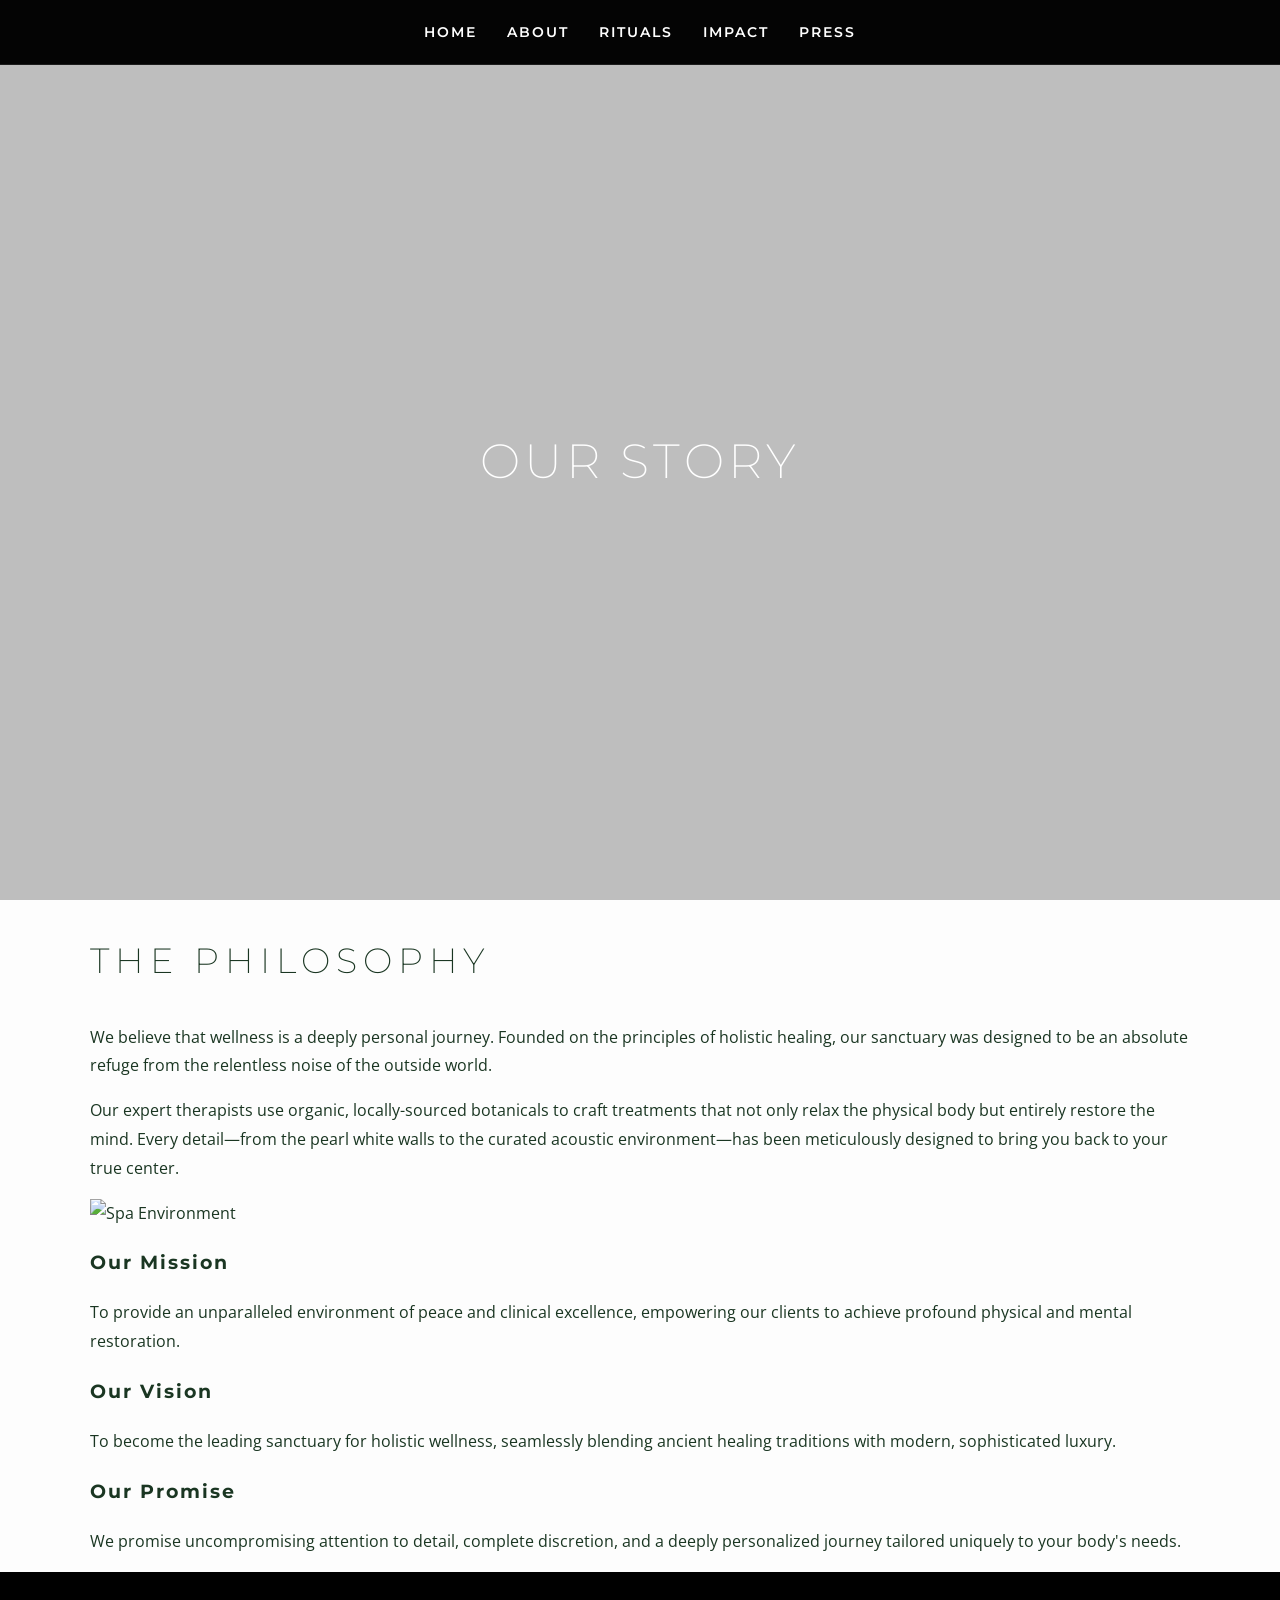
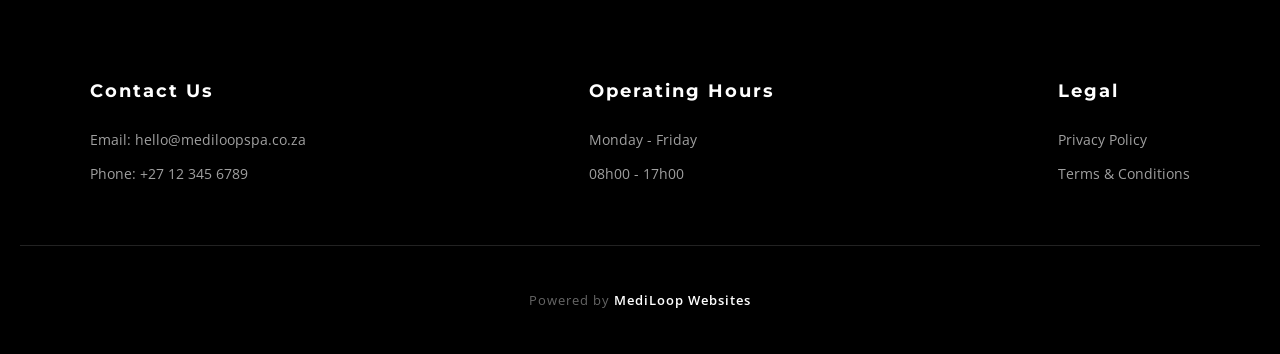
==== about.html @ a23aefda "Update about.html" ====
<!DOCTYPE html>
<html lang="en">
<head>
    <meta charset="UTF-8">
    <meta name="viewport" content="width=device-width, initial-scale=1.0">
    <title>MediLoop | Our Story</title>
    <link rel="stylesheet" href="globals.css">
</head>
<body>

    <!-- PERFECTED NAVIGATION BAR -->
    <nav>
        <a href="index.html">Home</a>
        <a href="about.html">About</a>
        <a href="index.html#rituals">Rituals</a>
        <a href="index.html#metrics">Impact</a>
        <a href="index.html#reviews">Press</a>
    </nav>

    <!-- SUBPAGE HERO SECTION -->
    <header class="hero subpage-hero">
        <div class="hero-content">
            <h1>OUR STORY</h1>
        </div>
    </header>

    <!-- THE PHILOSOPHY SECTION (SPLIT GRID) -->
    <section class="about-philosophy">
        <div class="container about-grid">
            <div class="about-text">
                <h2 class="editorial-heading" style="color: var(--forest-green); margin-bottom: 30px;">THE PHILOSOPHY</h2>
                <p>We believe that wellness is a deeply personal journey. Founded on the principles of holistic healing, our sanctuary was designed to be an absolute refuge from the relentless noise of the outside world.</p>
                <p>Our expert therapists use organic, locally-sourced botanicals to craft treatments that not only relax the physical body but entirely restore the mind. Every detail—from the pearl white walls to the curated acoustic environment—has been meticulously designed to bring you back to your true center.</p>
            </div>
            <div class="about-image">
                <img src="https://images.unsplash.com/photo-1540555700478-4be289fbecef?ixlib=rb-4.0.3&auto=format&fit=crop&w=800&q=80" alt="Spa Environment">
            </div>
        </div>
    </section>

    <!-- MISSION, VISION, PROMISE SECTION (EDITORIAL BEIGE) -->
    <section class="mvp-section">
        <div class="container">
            <div class="grid-3">
                <!-- Mission -->
                <div class="mvp-box">
                    <h3>Our Mission</h3>
                    <p>To provide an unparalleled environment of peace and clinical excellence, empowering our clients to achieve profound physical and mental restoration.</p>
                </div>
                <!-- Vision -->
                <div class="mvp-box">
                    <h3>Our Vision</h3>
                    <p>To become the leading sanctuary for holistic wellness, seamlessly blending ancient healing traditions with modern, sophisticated luxury.</p>
                </div>
                <!-- Promise -->
                <div class="mvp-box">
                    <h3>Our Promise</h3>
                    <p>We promise uncompromising attention to detail, complete discretion, and a deeply personalized journey tailored uniquely to your body's needs.</p>
                </div>
            </div>
        </div>
    </section>

    <!-- STRICT DARK FOOTER -->
    <footer class="footer-dark">
        <div class="footer-grid">
            <div class="footer-col">
                <h4>Contact Us</h4>
                <p>Email: hello@mediloopspa.co.za</p>
                <p>Phone: +27 12 345 6789</p>
            </div>
            <div class="footer-col">
                <h4>Operating Hours</h4>
                <p>Monday - Friday</p>
                <p>08h00 - 17h00</p>
            </div>
            <div class="footer-col">
                <h4>Legal</h4>
                <a href="#">Privacy Policy</a>
                <a href="#">Terms & Conditions</a>
            </div>
        </div>
        <div class="footer-bottom">
            <p>Powered by <a href="https://mediloop.co.za">MediLoop Websites</a></p>
        </div>
    </footer>

</body>
</html>
---- globals.css ----
/* =========================================
   MASTER SPA TEMPLATE STYLES
   ========================================= */

@import url('https://fonts.googleapis.com/css2?family=Montserrat:wght@200;300;400;600&family=Open+Sans:wght@300;400;600&display=swap');

:root {
    --bg-pearl: #FDFDFD;
    --forest-green: #1A3622;
    --text-muted: #3A5642;
}

/* --- GLOBAL LAYOUT FIXES --- */
html, body {
    margin: 0;
    padding: 0;
    width: 100%;
    overflow-x: hidden; 
    scroll-behavior: smooth;
}

body {
    font-family: 'Open Sans', sans-serif;
    background-color: var(--bg-pearl);
    color: var(--forest-green);
    padding-top: 60px; 
    line-height: 1.8;
}

h1, h2, h3, h4, .btn, .metric-number {
    font-family: 'Montserrat', sans-serif;
    letter-spacing: 2px;
}

.container {
    max-width: 1100px;
    margin: 0 auto;
    padding: 0 20px;
}
.text-center {
    text-align: center;
}

/* --- PERFECTED NAVIGATION BAR --- */
nav {
    position: fixed;
    top: 0; left: 0; width: 100%;
    background-color: rgba(0, 0, 0, 0.98); 
    backdrop-filter: blur(5px);
    border-bottom: 1px solid rgba(255, 255, 255, 0.1); 
    padding: 20px 0;
    z-index: 1000;
    display: flex;
    justify-content: center;
    align-items: center;
}
nav a { 
    margin: 0 15px; 
    text-decoration: none; 
    color: #FFFFFF; 
    font-size: 0.85rem; 
    font-weight: 600; 
    text-transform: uppercase; 
    transition: color 0.3s ease;
    white-space: nowrap; 
    font-family: 'Montserrat', sans-serif;
    letter-spacing: 2px;
}
nav a:hover {
    color: var(--forest-green);
}

/* --- FULL-SCREEN HERO SECTION --- */
.hero {
    height: 100vh;
    width: 100%;
    background: url('https://vafzjdqepmuunwqhzunz.supabase.co/storage/v1/object/public/branding/MediLoop%20Websites.png') center/cover no-repeat;
    display: flex;
    align-items: center;
    justify-content: center;
    text-align: center;
    position: relative;
    margin-top: -60px; 
}
.hero::before {
    content: '';
    position: absolute;
    top: 0; left: 0; width: 100%; height: 100%;
    background: rgba(0, 0, 0, 0.25); 
}
.hero-content {
    position: relative;
    z-index: 1;
}
.hero h1 {
    font-size: 3rem;
    font-weight: 200; 
    margin-bottom: 10px;
    letter-spacing: 4px;
    color: #FFFFFF;
}
.hero-quote {
    font-size: 1.1rem;
    font-style: italic;
    margin-bottom: 40px;
    color: #FFFFFF;
}
.btn {
    display: inline-block;
    padding: 15px 70px; 
    background-color: var(--forest-green);
    color: var(--bg-pearl);
    text-decoration: none;
    border-radius: 30px;
    text-transform: uppercase;
    font-size: 0.85rem;
    font-weight: 600;
    transition: transform 0.3s, box-shadow 0.3s;
}
.btn:hover { 
    transform: translateY(-3px); 
    box-shadow: 0 10px 20px rgba(26, 54, 34, 0.2); 
}

/* --- WELCOME SECTION --- */
.welcome-section {
    max-width: 800px; 
    margin: 120px auto;
    padding: 0 20px;
    text-align: center; 
}
.welcome-text h2 { 
    font-family: 'Montserrat', sans-serif;
    font-weight: 200; 
    font-size: 2.2rem; 
    margin-bottom: 30px; 
    text-transform: uppercase; 
    letter-spacing: 6px; 
    color: var(--forest-green);
    line-height: 1.4;
}
.welcome-text p {
    font-size: 1rem;
    color: var(--text-muted);
    margin-bottom: 20px;
    line-height: 2; 
}

/* --- GLASSMORPHIC METRICS SECTION (WITH GLOW) --- */
.metrics-section {
    padding: 120px 20px;
    position: relative;
    background: url('https://vafzjdqepmuunwqhzunz.supabase.co/storage/v1/object/public/branding/Onboarding.jpg') center/cover no-repeat;
    display: flex;
    justify-content: center;
    align-items: center;
}
.metrics-glass-box {
    background: rgba(255, 255, 255, 0.65);
    max-width: 1100px;
    width: 100%;
    padding: 80px 40px;
    border-radius: 32px;
    box-shadow: 0 20px 40px rgba(0, 0, 0, 0.08), inset 0 0 0 1px rgba(255, 255, 255, 0.8);
    backdrop-filter: blur(15px);
    -webkit-backdrop-filter: blur(15px);
    text-align: center;
}
.metrics-glass-box .section-title {
    font-family: 'Montserrat', sans-serif;
    font-weight: 200;
    font-size: 2.2rem;
    text-transform: uppercase;
    letter-spacing: 6px;
    color: var(--forest-green);
    margin-bottom: 60px;
}
.cards-grid {
    display: flex; 
    flex-wrap: wrap; 
    gap: 40px; 
    justify-content: center;
}
.metric-circle {
    width: 320px; 
    height: 320px; 
    border-radius: 50%;
    background-color: rgba(255, 255, 255, 0.85);
    /* Adds the deep, bright forest green glow */
    box-shadow: 0 0 25px rgba(26, 54, 34, 0.4); 
    border: 1px solid rgba(26, 54, 34, 0.2);
    display: flex; 
    align-items: center; 
    justify-content: center;
    text-align: center; 
    padding: 30px; 
    box-sizing: border-box;
    transition: transform 0.5s ease, box-shadow 0.5s ease;
}
.metric-circle:hover { 
    transform: translateY(-8px); 
    /* Enhances the glow intensely on hover */
    box-shadow: 0 10px 40px rgba(26, 54, 34, 0.65); 
}
.metric-number { 
    font-size: 3rem; 
    font-weight: 200; 
    margin: 0 0 10px 0; 
    color: var(--forest-green); 
}
.metric-circle h4 { 
    font-size: 0.85rem; 
    font-weight: 600; 
    text-transform: uppercase; 
    margin: 0; 
    color: var(--text-muted); 
    letter-spacing: 2px;
}
.metric-circle p {
    font-size: 0.8rem;
    color: var(--text-muted);
    margin-top: 10px;
    margin-bottom: 0;
    line-height: 1.6;
    text-transform: none;
    letter-spacing: 0.5px;
    font-weight: 400;
}

/* --- EDITORIAL RITUALS SECTION (DARK SCROLLABLE) --- */
.editorial-rituals {
    background-color: var(--forest-green); 
    padding: 120px 0 80px 0;
    border-top: 1px solid rgba(255, 255, 255, 0.05);
    position: relative; 
}
.editorial-heading {
    font-family: 'Montserrat', sans-serif;
    font-weight: 200;
    font-size: 2.2rem;
    text-transform: uppercase;
    letter-spacing: 6px;
    color: #FFFFFF;
    margin-bottom: 60px;
}
.editorial-scroll-container {
    display: flex;
    gap: 30px;
    overflow-x: auto;
    padding-bottom: 20px;
    scroll-snap-type: x mandatory;
    -webkit-overflow-scrolling: touch;
    scrollbar-width: none; 
}
.editorial-scroll-container::-webkit-scrollbar {
    display: none; 
}
.editorial-card {
    min-width: 320px; 
    flex: 0 0 auto;
    display: flex;
    flex-direction: column;
    scroll-snap-align: start;
}
.editorial-img {
    width: 100%;
    height: 260px;
    object-fit: cover;
    display: block;
}
.editorial-info {
    border: 1px solid rgba(255, 255, 255, 0.3); 
    border-top: none; 
    padding: 25px 20px;
    text-align: left; 
    background-color: transparent;
    flex-grow: 1; 
}
.editorial-meta {
    font-size: 0.65rem;
    text-transform: uppercase;
    letter-spacing: 2px;
    color: rgba(255, 255, 255, 0.7); 
    margin: 0 0 15px 0;
}
.editorial-info h3 {
    font-family: 'Montserrat', sans-serif;
    font-weight: 300;
    font-size: 1.3rem;
    margin: 0 0 10px 0;
    color: #FFFFFF; 
    text-transform: none; 
}
.editorial-price {
    font-size: 0.75rem;
    color: rgba(255, 255, 255, 0.7); 
    margin: 0;
}
.scroll-indicator {
    text-align: right;
    font-size: 0.65rem;
    text-transform: uppercase;
    letter-spacing: 3px;
    color: rgba(255, 255, 255, 0.5);
    margin-top: 20px;
    padding-right: 10px;
    font-family: 'Montserrat', sans-serif;
}

/* --- EDITORIAL PRESS SECTION (STAGGERED SLIDE-IN) --- */
.press-section {
    position: relative;
    padding: 150px 20px;
    background: url('https://vafzjdqepmuunwqhzunz.supabase.co/storage/v1/object/public/branding/Payment%20background.jpg') center/cover no-repeat;
}
.press-section::before {
    content: '';
    position: absolute;
    top: 0; left: 0; right: 0; bottom: 0;
    background: rgba(80, 60, 40, 0.75); 
    z-index: 1;
}
.press-content {
    position: relative;
    z-index: 2;
    max-width: 1100px;
    margin: 0 auto;
}
.press-heading {
    font-family: 'Montserrat', sans-serif;
    font-weight: 200; 
    font-size: 2.5rem;
    color: #FFFFFF;
    margin-bottom: 70px;
    letter-spacing: 8px; 
    text-transform: uppercase; 
}
.press-grid {
    display: grid;
    grid-template-columns: repeat(3, 1fr); 
    gap: 50px;
}
.press-card {
    text-align: left; 
}
.quote-mark {
    font-size: 4rem;
    font-family: Georgia, serif; 
    color: #FFFFFF;
    line-height: 0.5;
    margin-bottom: 20px;
    display: block;
}
.press-text {
    font-size: 0.95rem;
    line-height: 1.8;
    color: rgba(255, 255, 255, 0.9);
    margin-bottom: 25px;
    font-weight: 300;
}
.press-author {
    font-size: 0.8rem;
    font-weight: 600;
    text-transform: uppercase;
    letter-spacing: 2px;
    color: #FFFFFF;
    margin: 0;
}

/* Slide-in Animation Setup */
.press-card.slide-in {
    opacity: 0;
    transform: translateX(40px); 
    transition: all 0.8s cubic-bezier(0.25, 0.46, 0.45, 0.94);
}
.press-card.slide-in.show {
    opacity: 1;
    transform: translateX(0); 
}
.press-card.slide-in:nth-child(1) { transition-delay: 0s; }
.press-card.slide-in:nth-child(2) { transition-delay: 0.2s; }
.press-card.slide-in:nth-child(3) { transition-delay: 0.4s; }


/* --- STACKED ALBUM SOCIALS SECTION --- */
.socials-section { 
    padding: 120px 20px; 
    background-color: var(--bg-pearl);
}
.socials-heading {
    font-family: 'Montserrat', sans-serif;
    font-weight: 200;
    font-size: 2.2rem;
    text-transform: uppercase;
    letter-spacing: 6px;
    color: var(--forest-green);
    margin-bottom: 10px;
}
.social-handle {
    display: inline-block;
    font-size: 0.9rem;
    color: var(--text-muted);
    letter-spacing: 2px;
    margin-bottom: 60px;
    text-decoration: none;
    transition: color 0.3s;
}
.social-handle:hover {
    color: var(--forest-green);
}

/* Staggered stack logic */
.socials-stack {
    position: relative;
    width: 320px;
    height: 320px;
    margin: 0 auto 80px auto;
}
.social-img {
    position: absolute;
    top: 0; left: 0;
    width: 100%;
    height: 100%;
    object-fit: cover;
    border-radius: 20px; /* Soft corners */
    box-shadow: 0 10px 30px rgba(0,0,0,0.15);
    transition: all 0.5s cubic-bezier(0.25, 0.46, 0.45, 0.94);
}

/* Base rotated states for the album look */
.stack-1 { transform: rotate(-8deg) translate(-25px, 15px) scale(0.9); z-index: 1; opacity: 0.7; }
.stack-2 { transform: rotate(6deg) translate(25px, 5px) scale(0.95); z-index: 2; opacity: 0.85; }
.stack-3 { transform: rotate(-3deg) translate(-10px, -10px) scale(0.98); z-index: 3; opacity: 0.95; }
.stack-top { transform: rotate(0deg) translate(0, 0); z-index: 4; }

/* Fanning out gently on hover */
.socials-stack:hover .stack-1 { transform: rotate(-15deg) translate(-45px, 25px) scale(0.9); opacity: 0.9; }
.socials-stack:hover .stack-2 { transform: rotate(12deg) translate(45px, 15px) scale(0.95); opacity: 0.95; }
.socials-stack:hover .stack-3 { transform: rotate(-6deg) translate(-25px, -15px) scale(0.98); opacity: 1; }

.social-buttons { 
    display: flex; 
    justify-content: center; 
    gap: 20px; 
}
.social-btn {
    padding: 12px 40px; 
    border: 1px solid var(--forest-green);
    color: var(--forest-green); 
    text-decoration: none; 
    border-radius: 30px; /* Pill shaped */
    font-family: 'Montserrat', sans-serif;
    font-size: 0.8rem; 
    font-weight: 400; 
    text-transform: uppercase;
    letter-spacing: 2px;
    transition: all 0.3s ease;
}
.social-btn:hover { 
    background: var(--forest-green); 
    color: var(--bg-pearl); 
}

/* --- STRICT DARK FOOTER --- */
.footer-dark {
    background-color: #000000;
    color: #ffffff;
    padding: 80px 20px 30px 20px;
    font-size: 0.9rem;
}
.footer-grid {
    max-width: 1100px; margin: 0 auto; display: flex; flex-wrap: wrap; justify-content: space-between; gap: 40px; margin-bottom: 50px;
}
.footer-col h4 { color: #ffffff; margin-bottom: 20px; font-size: 1.1rem; letter-spacing: 2px;}
.footer-col p, .footer-col a { color: #a0a0a0; margin: 8px 0; text-decoration: none; display: block; transition: color 0.3s;}
.footer-col a:hover { color: #ffffff; }
.footer-bottom { border-top: 1px solid #222; padding-top: 30px; text-align: center; color: #666; font-size: 0.8rem; letter-spacing: 1px; }
.footer-bottom a { color: #ffffff; text-decoration: none; font-weight: 600;}

/* =========================================
   MOBILE RESPONSIVE ADJUSTMENTS
   ========================================= */
@media (max-width: 768px) {
    /* Nav */
    nav {
        padding: 15px 10px;
        justify-content: flex-start; 
        overflow-x: auto; 
        -webkit-overflow-scrolling: touch; 
        -ms-overflow-style: none;  
        scrollbar-width: none;  
    }
    nav::-webkit-scrollbar { display: none; }
    nav a { margin: 0 10px; font-size: 0.7rem; }

    /* Welcome & Hero */
    .hero h1 { font-size: 2.2rem; }
    .welcome-section { padding: 0 20px; margin: 80px auto; }
    .welcome-text h2 { font-size: 1.8rem; letter-spacing: 4px; }
    
    /* Metrics */
    .metrics-glass-box { padding: 40px 20px; }
    .metric-circle { width: 280px; height: 280px; }

    /* Rituals & Press */
    .editorial-heading, .press-heading { font-size: 1.8rem; }
    .press-grid { grid-template-columns: 1fr; gap: 40px; } /* Stacks quotes on phone */

    /* Socials Album Stack Sizing for Mobile */
    .socials-heading { font-size: 1.8rem; letter-spacing: 4px; }
    .socials-stack { width: 260px; height: 260px; margin-bottom: 60px; }
    .social-buttons { flex-direction: column; align-items: center; }
    .social-btn { width: 200px; text-align: center; }

    /* Footer */
    .footer-grid { flex-direction: column; text-align: center; }
}
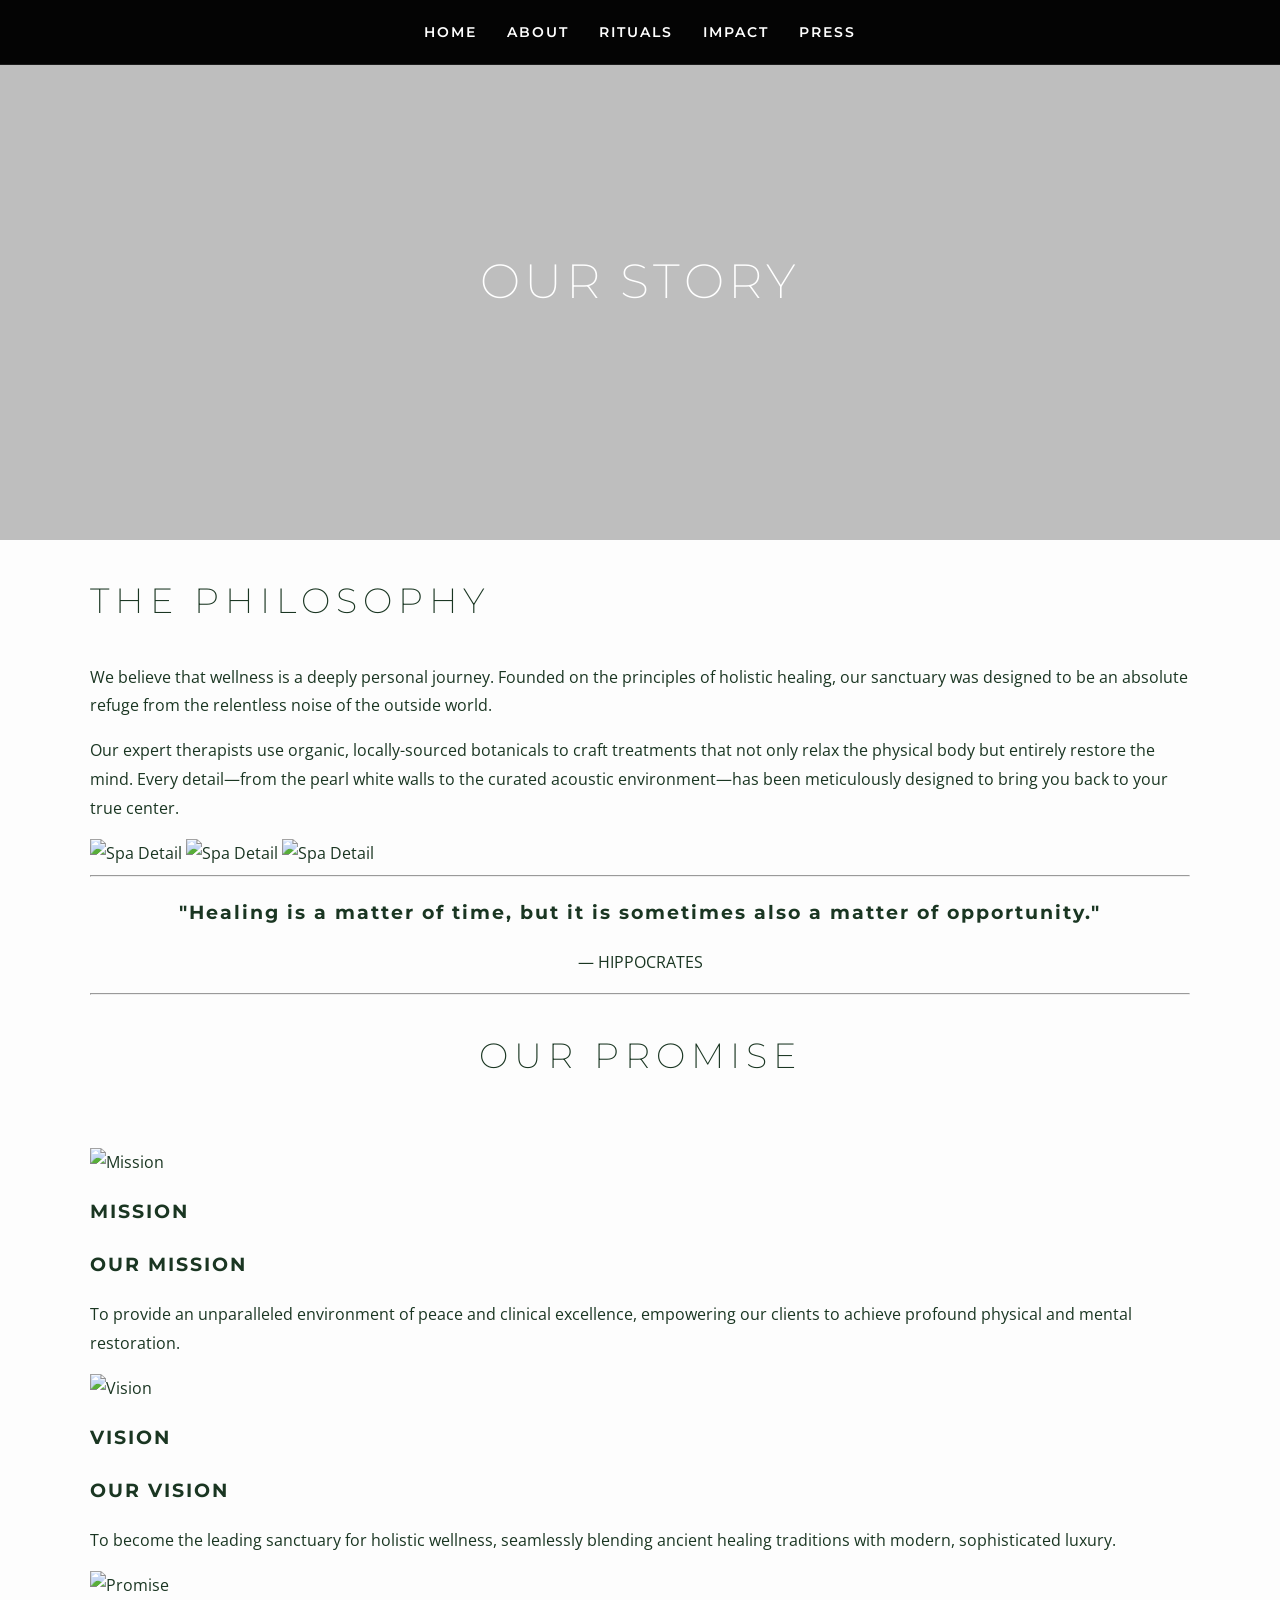
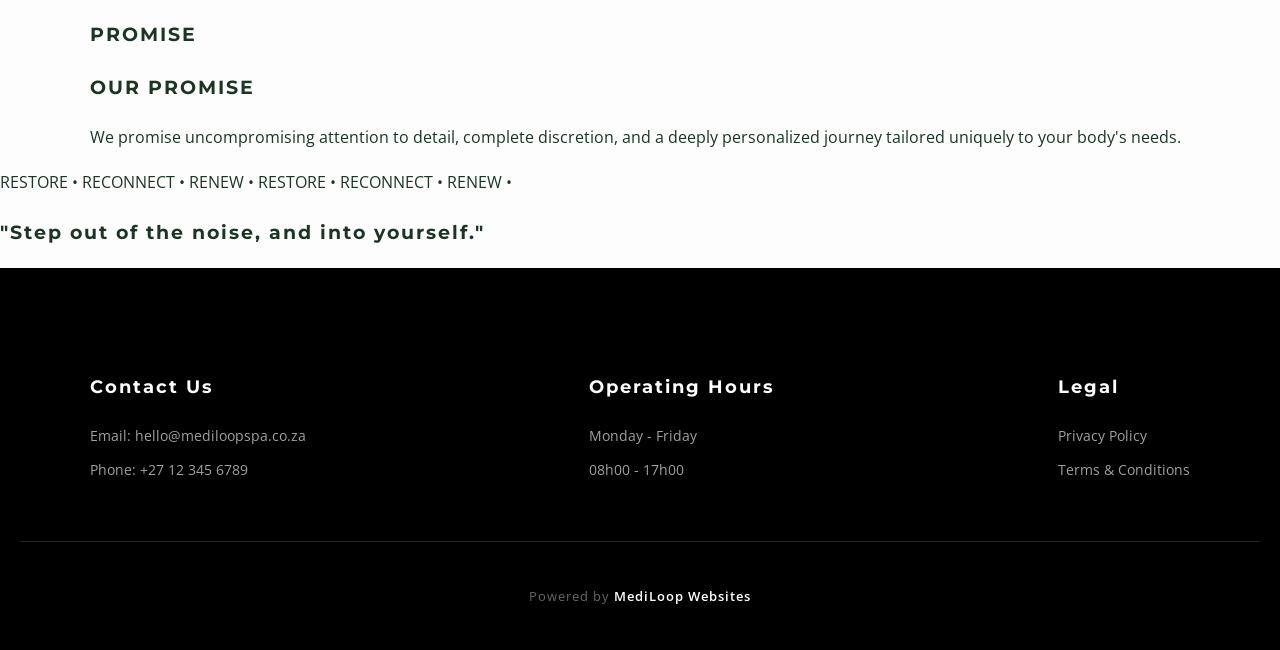
==== commit f178029c: "Update about.html" ====
--- a/about.html
+++ b/about.html
@@ -8,7 +8,6 @@
 </head>
 <body>
 
-    <!-- PERFECTED NAVIGATION BAR -->
     <nav>
         <a href="index.html">Home</a>
         <a href="about.html">About</a>
@@ -17,51 +16,86 @@
         <a href="index.html#reviews">Press</a>
     </nav>
 
-    <!-- SUBPAGE HERO SECTION -->
-    <header class="hero subpage-hero">
+    <header class="hero subpage-hero focus-reveal">
         <div class="hero-content">
-            <h1>OUR STORY</h1>
+            <h1 class="reveal-text">OUR STORY</h1>
         </div>
     </header>
 
-    <!-- THE PHILOSOPHY SECTION (SPLIT GRID) -->
-    <section class="about-philosophy">
-        <div class="container about-grid">
-            <div class="about-text">
-                <h2 class="editorial-heading" style="color: var(--forest-green); margin-bottom: 30px;">THE PHILOSOPHY</h2>
-                <p>We believe that wellness is a deeply personal journey. Founded on the principles of holistic healing, our sanctuary was designed to be an absolute refuge from the relentless noise of the outside world.</p>
-                <p>Our expert therapists use organic, locally-sourced botanicals to craft treatments that not only relax the physical body but entirely restore the mind. Every detail—from the pearl white walls to the curated acoustic environment—has been meticulously designed to bring you back to your true center.</p>
+    <section class="philosophy-sticky-section">
+        <div class="container philosophy-grid">
+            <div class="philosophy-text-wrapper">
+                <div class="philosophy-text-sticky">
+                    <h2 class="editorial-heading" style="color: var(--forest-green); margin-bottom: 30px;">THE PHILOSOPHY</h2>
+                    <p>We believe that wellness is a deeply personal journey. Founded on the principles of holistic healing, our sanctuary was designed to be an absolute refuge from the relentless noise of the outside world.</p>
+                    <p>Our expert therapists use organic, locally-sourced botanicals to craft treatments that not only relax the physical body but entirely restore the mind. Every detail—from the pearl white walls to the curated acoustic environment—has been meticulously designed to bring you back to your true center.</p>
+                </div>
             </div>
-            <div class="about-image">
-                <img src="https://images.unsplash.com/photo-1540555700478-4be289fbecef?ixlib=rb-4.0.3&auto=format&fit=crop&w=800&q=80" alt="Spa Environment">
+            
+            <div class="philosophy-images">
+                <img src="https://vafzjdqepmuunwqhzunz.supabase.co/storage/v1/object/public/branding/Spa%20image%203.png" alt="Spa Detail" class="scroll-img">
+                <img src="https://vafzjdqepmuunwqhzunz.supabase.co/storage/v1/object/public/branding/Social%20Media.png" alt="Spa Detail" class="scroll-img offset-right">
+                <img src="https://vafzjdqepmuunwqhzunz.supabase.co/storage/v1/object/public/branding/Spa%20Image%201.png" alt="Spa Detail" class="scroll-img">
             </div>
         </div>
     </section>
 
-    <!-- MISSION, VISION, PROMISE SECTION (EDITORIAL BEIGE) -->
-    <section class="mvp-section">
+    <section class="quote-break-section">
+        <div class="container text-center">
+            <hr class="elegant-line">
+            <h3 class="quote-break-text">"Healing is a matter of time, but it is sometimes also a matter of opportunity."</h3>
+            <p class="quote-break-author">— HIPPOCRATES</p>
+            <hr class="elegant-line">
+        </div>
+    </section>
+
+    <section class="accordion-section">
         <div class="container">
-            <div class="grid-3">
-                <!-- Mission -->
-                <div class="mvp-box">
-                    <h3>Our Mission</h3>
-                    <p>To provide an unparalleled environment of peace and clinical excellence, empowering our clients to achieve profound physical and mental restoration.</p>
+            <h2 class="editorial-heading text-center" style="color: var(--forest-green); margin-bottom: 60px;">OUR PROMISE</h2>
+            <div class="accordion-container">
+                <div class="accordion-item">
+                    <img src="https://vafzjdqepmuunwqhzunz.supabase.co/storage/v1/object/public/branding/SocialMedia3.png" alt="Mission">
+                    <div class="accordion-overlay">
+                        <h3 class="vertical-title">MISSION</h3>
+                        <div class="accordion-content">
+                            <h3>OUR MISSION</h3>
+                            <p>To provide an unparalleled environment of peace and clinical excellence, empowering our clients to achieve profound physical and mental restoration.</p>
+                        </div>
+                    </div>
                 </div>
-                <!-- Vision -->
-                <div class="mvp-box">
-                    <h3>Our Vision</h3>
-                    <p>To become the leading sanctuary for holistic wellness, seamlessly blending ancient healing traditions with modern, sophisticated luxury.</p>
+                <div class="accordion-item">
+                    <img src="https://vafzjdqepmuunwqhzunz.supabase.co/storage/v1/object/public/branding/Social%20Media%204.png" alt="Vision">
+                    <div class="accordion-overlay">
+                        <h3 class="vertical-title">VISION</h3>
+                        <div class="accordion-content">
+                            <h3>OUR VISION</h3>
+                            <p>To become the leading sanctuary for holistic wellness, seamlessly blending ancient healing traditions with modern, sophisticated luxury.</p>
+                        </div>
+                    </div>
                 </div>
-                <!-- Promise -->
-                <div class="mvp-box">
-                    <h3>Our Promise</h3>
-                    <p>We promise uncompromising attention to detail, complete discretion, and a deeply personalized journey tailored uniquely to your body's needs.</p>
+                <div class="accordion-item">
+                    <img src="https://vafzjdqepmuunwqhzunz.supabase.co/storage/v1/object/public/branding/Social%20Media%202.png" alt="Promise">
+                    <div class="accordion-overlay">
+                        <h3 class="vertical-title">PROMISE</h3>
+                        <div class="accordion-content">
+                            <h3>OUR PROMISE</h3>
+                            <p>We promise uncompromising attention to detail, complete discretion, and a deeply personalized journey tailored uniquely to your body's needs.</p>
+                        </div>
+                    </div>
                 </div>
             </div>
         </div>
     </section>
 
-    <!-- STRICT DARK FOOTER -->
+    <section class="manifesto-marquee">
+        <div class="marquee-bg">
+            <span>RESTORE • RECONNECT • RENEW • RESTORE • RECONNECT • RENEW •</span>
+        </div>
+        <div class="manifesto-glass-box">
+            <h3>"Step out of the noise, and into yourself."</h3>
+        </div>
+    </section>
+
     <footer class="footer-dark">
         <div class="footer-grid">
             <div class="footer-col">
--- a/globals.css
+++ b/globals.css
@@ -478,6 +478,77 @@
 .footer-bottom a { color: #ffffff; text-decoration: none; font-weight: 600;}
 
 /* =========================================
+   ABOUT PAGE SPECIFIC STYLES
+   ========================================= */
+
+/* Shorter Hero for Subpages */
+.subpage-hero {
+    height: 60vh;
+    background: url('https://images.unsplash.com/photo-1600334089648-b0d9d3028eb2?ixlib=rb-4.0.3&auto=format&fit=crop&w=1920&q=80') center/cover no-repeat;
+    background-attachment: fixed; /* Parallax effect */
+}
+
+/* Philosophy Split Section */
+.about-philosophy {
+    padding: 120px 20px;
+    background-color: var(--bg-pearl);
+}
+.about-grid {
+    display: grid;
+    grid-template-columns: 1fr 1fr;
+    gap: 80px;
+    align-items: center;
+}
+.about-text p {
+    font-size: 1rem;
+    color: var(--text-muted);
+    line-height: 2;
+    margin-bottom: 25px;
+    font-weight: 300;
+}
+.about-image img {
+    width: 100%;
+    height: 100%;
+    min-height: 500px;
+    object-fit: cover;
+    border: 1px solid rgba(26, 54, 34, 0.1);
+}
+
+/* Mission, Vision, Promise Section */
+.mvp-section {
+    background-color: #F5F2EB; /* Warm editorial beige */
+    padding: 100px 20px;
+    border-top: 1px solid rgba(0,0,0,0.05);
+}
+.mvp-box {
+    padding: 50px 30px;
+    background: #FFFFFF;
+    text-align: left;
+    border: 1px solid rgba(26, 54, 34, 0.1);
+    transition: transform 0.4s ease;
+}
+.mvp-box:hover {
+    transform: translateY(-5px);
+    box-shadow: 0 15px 30px rgba(26, 54, 34, 0.05);
+}
+.mvp-box h3 {
+    font-family: 'Montserrat', sans-serif;
+    font-weight: 200;
+    font-size: 1.5rem;
+    color: var(--forest-green);
+    margin-bottom: 20px;
+    text-transform: uppercase;
+    letter-spacing: 4px;
+    border-bottom: 1px solid rgba(26, 54, 34, 0.1);
+    padding-bottom: 15px;
+}
+.mvp-box p {
+    font-size: 0.9rem;
+    color: var(--text-muted);
+    line-height: 1.8;
+}
+
+/* =========================================
    MOBILE RESPONSIVE ADJUSTMENTS
    ========================================= */
 @media (max-width: 768px) {
@@ -514,4 +585,9 @@
 
     /* Footer */
     .footer-grid { flex-direction: column; text-align: center; }
-}
+
+    /* About Page Mobile Fixes */
+    .subpage-hero { height: 40vh; }
+    .about-grid { grid-template-columns: 1fr; gap: 40px; }
+    .about-image img { min-height: 300px; }
+}
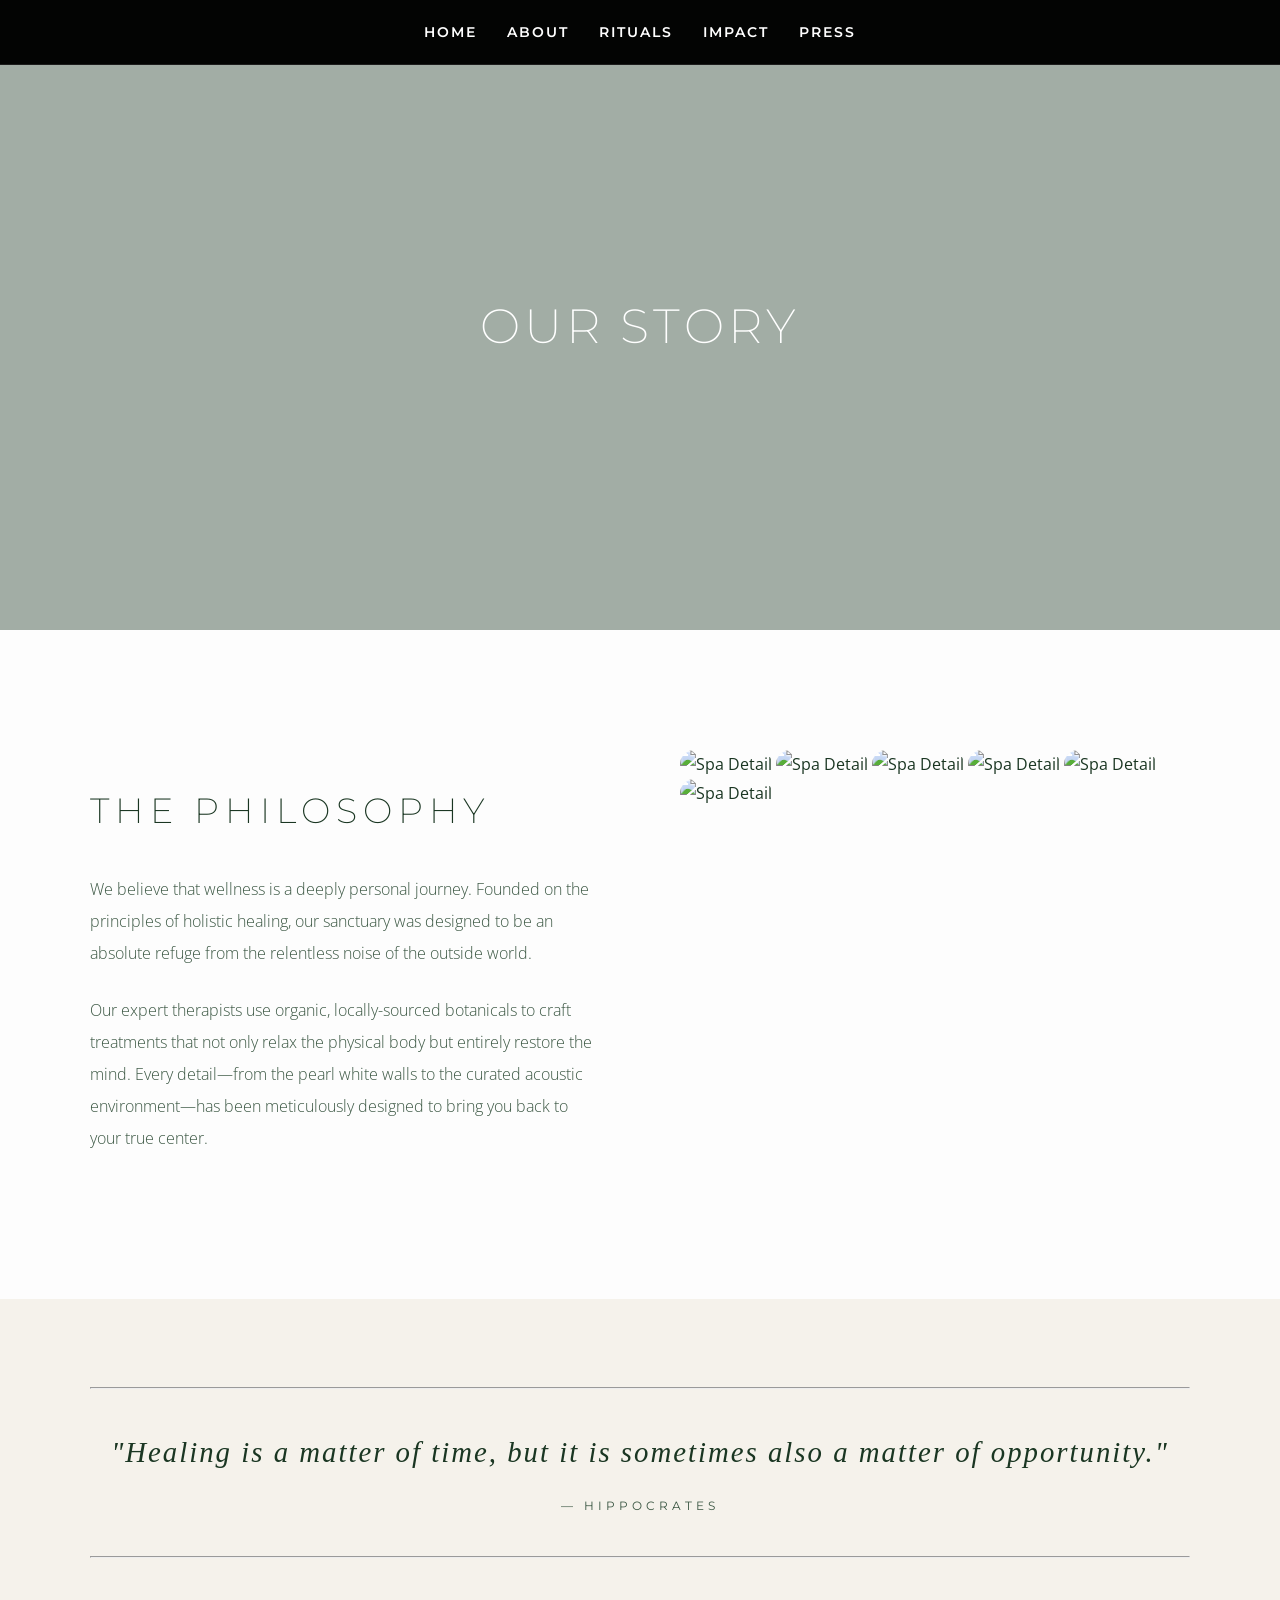
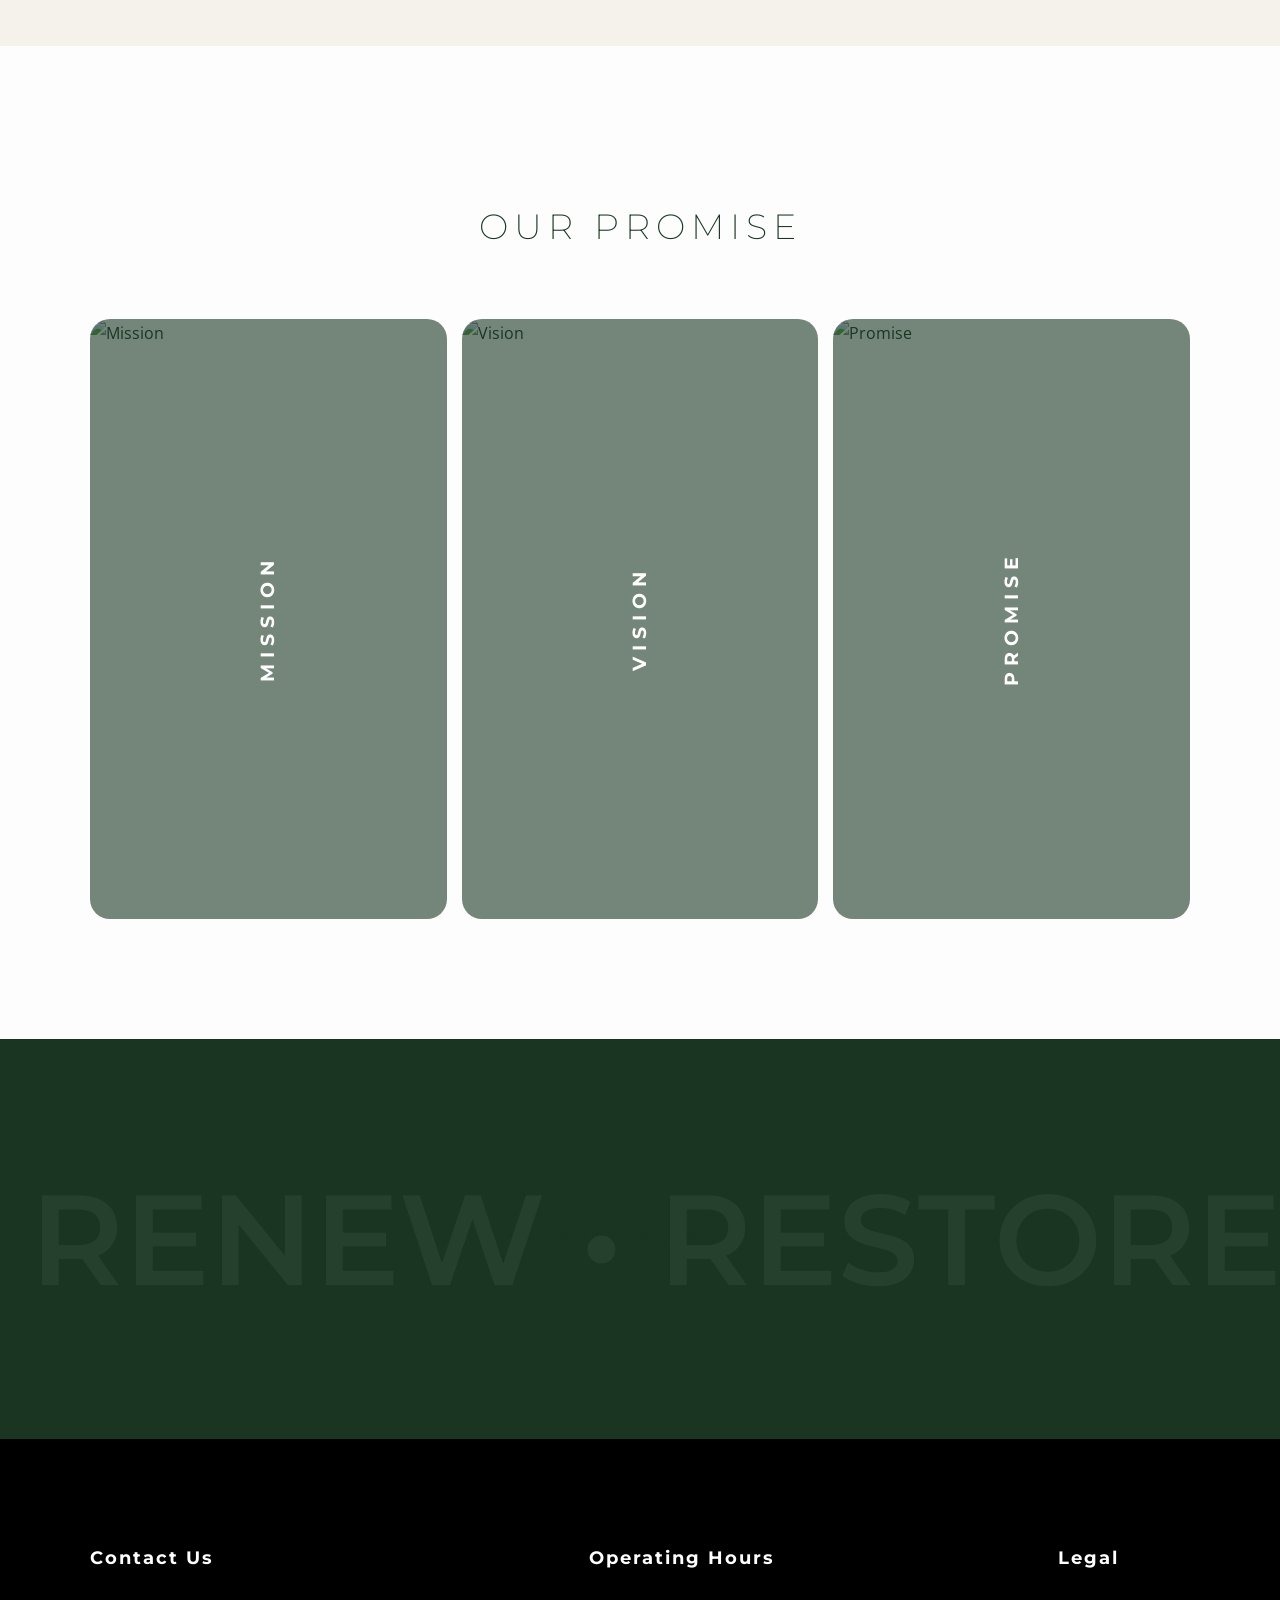
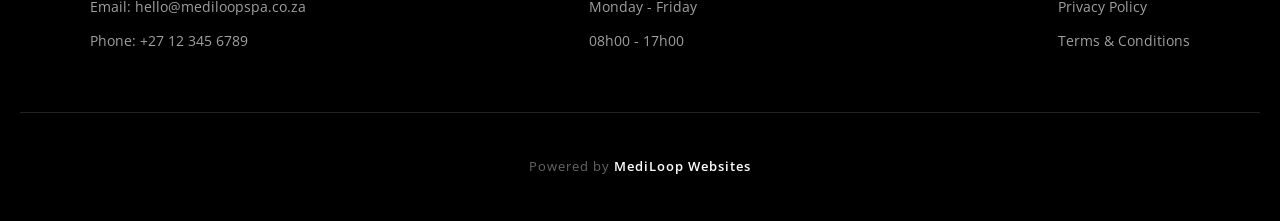
==== commit 21dddb9a: "Update about.html" ====
--- a/about.html
+++ b/about.html
@@ -8,6 +8,7 @@
 </head>
 <body>
 
+    <!-- PERFECTED NAVIGATION BAR -->
     <nav>
         <a href="index.html">Home</a>
         <a href="about.html">About</a>
@@ -16,14 +17,17 @@
         <a href="index.html#reviews">Press</a>
     </nav>
 
+    <!-- FOCUS REVEAL HERO SECTION -->
     <header class="hero subpage-hero focus-reveal">
         <div class="hero-content">
             <h1 class="reveal-text">OUR STORY</h1>
         </div>
     </header>
 
+    <!-- THE PHILOSOPHY (STICKY TEXT + INFINITE SCROLL) -->
     <section class="philosophy-sticky-section">
         <div class="container philosophy-grid">
+            <!-- Left Side: Pinned Text -->
             <div class="philosophy-text-wrapper">
                 <div class="philosophy-text-sticky">
                     <h2 class="editorial-heading" style="color: var(--forest-green); margin-bottom: 30px;">THE PHILOSOPHY</h2>
@@ -32,27 +36,39 @@
                 </div>
             </div>
             
-            <div class="philosophy-images">
-                <img src="https://vafzjdqepmuunwqhzunz.supabase.co/storage/v1/object/public/branding/Spa%20image%203.png" alt="Spa Detail" class="scroll-img">
-                <img src="https://vafzjdqepmuunwqhzunz.supabase.co/storage/v1/object/public/branding/Social%20Media.png" alt="Spa Detail" class="scroll-img offset-right">
-                <img src="https://vafzjdqepmuunwqhzunz.supabase.co/storage/v1/object/public/branding/Spa%20Image%201.png" alt="Spa Detail" class="scroll-img">
+            <!-- Right Side: Infinite Vertical Scroll Window -->
+            <div class="philosophy-image-window">
+                <div class="philosophy-image-track">
+                    <!-- Original Set -->
+                    <img src="https://vafzjdqepmuunwqhzunz.supabase.co/storage/v1/object/public/branding/Spa%20image%203.png" alt="Spa Detail" class="scroll-img">
+                    <img src="https://vafzjdqepmuunwqhzunz.supabase.co/storage/v1/object/public/branding/Social%20Media.png" alt="Spa Detail" class="scroll-img">
+                    <img src="https://vafzjdqepmuunwqhzunz.supabase.co/storage/v1/object/public/branding/Spa%20Image%201.png" alt="Spa Detail" class="scroll-img">
+                    
+                    <!-- Exact Duplicate Set to create the seamless infinite loop -->
+                    <img src="https://vafzjdqepmuunwqhzunz.supabase.co/storage/v1/object/public/branding/Spa%20image%203.png" alt="Spa Detail" class="scroll-img">
+                    <img src="https://vafzjdqepmuunwqhzunz.supabase.co/storage/v1/object/public/branding/Social%20Media.png" alt="Spa Detail" class="scroll-img">
+                    <img src="https://vafzjdqepmuunwqhzunz.supabase.co/storage/v1/object/public/branding/Spa%20Image%201.png" alt="Spa Detail" class="scroll-img">
+                </div>
             </div>
         </div>
     </section>
 
+    <!-- THE ELEGANT QUOTE BREAK (SLICK FADING LINES) -->
     <section class="quote-break-section">
         <div class="container text-center">
-            <hr class="elegant-line">
+            <hr class="slick-fade-line">
             <h3 class="quote-break-text">"Healing is a matter of time, but it is sometimes also a matter of opportunity."</h3>
             <p class="quote-break-author">— HIPPOCRATES</p>
-            <hr class="elegant-line">
+            <hr class="slick-fade-line">
         </div>
     </section>
 
+    <!-- THE ARTISANS OF CALM (EXPANDING ACCORDION) -->
     <section class="accordion-section">
         <div class="container">
             <h2 class="editorial-heading text-center" style="color: var(--forest-green); margin-bottom: 60px;">OUR PROMISE</h2>
             <div class="accordion-container">
+                <!-- Accordion 1 -->
                 <div class="accordion-item">
                     <img src="https://vafzjdqepmuunwqhzunz.supabase.co/storage/v1/object/public/branding/SocialMedia3.png" alt="Mission">
                     <div class="accordion-overlay">
@@ -63,6 +79,7 @@
                         </div>
                     </div>
                 </div>
+                <!-- Accordion 2 -->
                 <div class="accordion-item">
                     <img src="https://vafzjdqepmuunwqhzunz.supabase.co/storage/v1/object/public/branding/Social%20Media%204.png" alt="Vision">
                     <div class="accordion-overlay">
@@ -73,6 +90,7 @@
                         </div>
                     </div>
                 </div>
+                <!-- Accordion 3 -->
                 <div class="accordion-item">
                     <img src="https://vafzjdqepmuunwqhzunz.supabase.co/storage/v1/object/public/branding/Social%20Media%202.png" alt="Promise">
                     <div class="accordion-overlay">
@@ -87,15 +105,17 @@
         </div>
     </section>
 
+    <!-- THE MANIFESTO MARQUEE (SLIM & PILL SHAPED) -->
     <section class="manifesto-marquee">
         <div class="marquee-bg">
             <span>RESTORE • RECONNECT • RENEW • RESTORE • RECONNECT • RENEW •</span>
         </div>
-        <div class="manifesto-glass-box">
-            <h3>"Step out of the noise, and into yourself."</h3>
+        <div class="manifesto-pill-box">
+            <h3>STEP OUT OF THE NOISE, AND INTO YOURSELF.</h3>
         </div>
     </section>
 
+    <!-- STRICT DARK FOOTER -->
     <footer class="footer-dark">
         <div class="footer-grid">
             <div class="footer-col">
--- a/globals.css
+++ b/globals.css
@@ -549,6 +549,227 @@
 }
 
 /* =========================================
+   ABOUT PAGE: LUXURY EDITORIAL STYLES
+   ========================================= */
+
+/* 1. Focus Reveal Hero (The "Ripple" Alternative) */
+.subpage-hero {
+    height: 70vh;
+    background: url('https://vafzjdqepmuunwqhzunz.supabase.co/storage/v1/object/public/branding/Payment%20background.jpg') center/cover no-repeat;
+    position: relative;
+    overflow: hidden;
+}
+.subpage-hero::before {
+    content: '';
+    position: absolute;
+    top: 0; left: 0; width: 100%; height: 100%;
+    background: inherit;
+    filter: blur(20px);
+    transform: scale(1.2);
+    animation: clearFocus 2s cubic-bezier(0.25, 1, 0.5, 1) forwards;
+}
+.subpage-hero::after {
+    content: '';
+    position: absolute;
+    top: 0; left: 0; width: 100%; height: 100%;
+    background: rgba(26, 54, 34, 0.4); /* Dark green tint */
+}
+.reveal-text {
+    opacity: 0;
+    transform: translateY(20px);
+    animation: fadeUpText 1.5s ease 0.5s forwards;
+}
+@keyframes clearFocus {
+    to { filter: blur(0px); transform: scale(1); }
+}
+@keyframes fadeUpText {
+    to { opacity: 1; transform: translateY(0); }
+}
+
+/* 2. Philosophy Sticky Scroll */
+.philosophy-sticky-section {
+    padding: 120px 20px;
+    background-color: var(--bg-pearl);
+}
+.philosophy-grid {
+    display: grid;
+    grid-template-columns: 1fr 1fr;
+    gap: 80px;
+    align-items: start; /* Crucial for sticky to work */
+}
+.philosophy-text-sticky {
+    position: sticky;
+    top: 150px; /* Pins it 150px from the top of the screen */
+}
+.philosophy-text-sticky p {
+    font-size: 1rem;
+    color: var(--text-muted);
+    line-height: 2;
+    margin-bottom: 25px;
+    font-weight: 300;
+}
+.philosophy-images {
+    display: flex;
+    flex-direction: column;
+    gap: 60px;
+}
+.scroll-img {
+    width: 90%;
+    height: 500px;
+    object-fit: cover;
+    border-radius: 20px;
+}
+.offset-right {
+    align-self: flex-end; /* Pushes the middle image to the right for an editorial stagger */
+}
+
+/* 3. The Quote Break (Your Idea!) */
+.quote-break-section {
+    padding: 80px 20px;
+    background-color: #F5F2EB; /* Soft editorial beige */
+}
+.elegant-line {
+    border: 0;
+    height: 1px;
+    background: rgba(26, 54, 34, 0.15);
+    width: 60px;
+    margin: 0 auto;
+}
+.quote-break-text {
+    font-family: Georgia, serif; /* Classic editorial font */
+    font-size: 1.8rem;
+    font-style: italic;
+    font-weight: 300;
+    color: var(--forest-green);
+    margin: 40px 0 20px 0;
+    line-height: 1.6;
+}
+.quote-break-author {
+    font-family: 'Montserrat', sans-serif;
+    font-size: 0.75rem;
+    letter-spacing: 4px;
+    text-transform: uppercase;
+    color: var(--text-muted);
+    margin-bottom: 40px;
+}
+
+/* 4. Expanding Image Accordion */
+.accordion-section {
+    padding: 120px 20px;
+    background-color: var(--bg-pearl);
+}
+.accordion-container {
+    display: flex;
+    gap: 15px;
+    height: 600px;
+    max-width: 1100px;
+    margin: 0 auto;
+}
+.accordion-item {
+    position: relative;
+    flex: 1; /* Starts small */
+    border-radius: 20px; /* Soft cool corners */
+    overflow: hidden;
+    cursor: pointer;
+    transition: flex 0.6s cubic-bezier(0.25, 1, 0.5, 1); /* Buttery smooth expansion */
+}
+.accordion-item img {
+    position: absolute;
+    top: 0; left: 0; width: 100%; height: 100%;
+    object-fit: cover;
+    transition: transform 0.6s ease;
+}
+.accordion-overlay {
+    position: absolute;
+    top: 0; left: 0; width: 100%; height: 100%;
+    background: rgba(26, 54, 34, 0.6); /* Dark green tint */
+    transition: background 0.6s ease;
+    display: flex;
+    align-items: center;
+    justify-content: center;
+}
+.vertical-title {
+    color: white;
+    font-family: 'Montserrat', sans-serif;
+    letter-spacing: 6px;
+    writing-mode: vertical-rl;
+    text-orientation: mixed;
+    transform: rotate(180deg);
+    transition: opacity 0.4s ease;
+}
+.accordion-content {
+    position: absolute;
+    bottom: 40px; left: 40px; right: 40px;
+    color: white;
+    opacity: 0;
+    transform: translateY(20px);
+    transition: all 0.4s ease;
+    text-align: left;
+}
+.accordion-content h3 {
+    font-family: 'Montserrat', sans-serif;
+    letter-spacing: 4px;
+    margin-bottom: 10px;
+}
+/* The Hover Magic */
+.accordion-item:hover {
+    flex: 4; /* Expands to take up the space */
+}
+.accordion-item:hover .accordion-overlay {
+    background: rgba(0, 0, 0, 0.2); /* Clears the tint */
+}
+.accordion-item:hover .vertical-title {
+    opacity: 0; /* Hides vertical text */
+}
+.accordion-item:hover .accordion-content {
+    opacity: 1; /* Shows the paragraph */
+    transform: translateY(0);
+    transition-delay: 0.3s;
+}
+
+/* 5. Manifesto Marquee */
+.manifesto-marquee {
+    position: relative;
+    height: 400px;
+    background-color: var(--forest-green);
+    display: flex;
+    align-items: center;
+    justify-content: center;
+    overflow: hidden;
+}
+.marquee-bg {
+    position: absolute;
+    white-space: nowrap;
+    opacity: 0.05; /* Extremely subtle */
+    font-family: 'Montserrat', sans-serif;
+    font-size: 8rem;
+    font-weight: 600;
+    color: white;
+    animation: scrollMarquee 40s linear infinite;
+}
+@keyframes scrollMarquee {
+    0% { transform: translateX(0); }
+    100% { transform: translateX(-50%); }
+}
+.manifesto-glass-box {
+    position: relative;
+    z-index: 2;
+    background: rgba(255, 255, 255, 0.1);
+    backdrop-filter: blur(10px);
+    border: 1px solid rgba(255, 255, 255, 0.2);
+    padding: 40px 60px;
+    border-radius: 20px;
+}
+.manifesto-glass-box h3 {
+    color: white;
+    font-family: Georgia, serif;
+    font-style: italic;
+    font-weight: 300;
+    font-size: 2rem;
+    margin: 0;
+}
+
+/* =========================================
    MOBILE RESPONSIVE ADJUSTMENTS
    ========================================= */
 @media (max-width: 768px) {
@@ -590,4 +811,15 @@
     .subpage-hero { height: 40vh; }
     .about-grid { grid-template-columns: 1fr; gap: 40px; }
     .about-image img { min-height: 300px; }
-}
+
+    /* About Page Mobile Fixes */
+    .philosophy-grid { grid-template-columns: 1fr; gap: 40px; }
+    .philosophy-text-sticky { position: static; } /* Disables sticky on mobile */
+    .scroll-img { width: 100%; height: 350px; }
+    .offset-right { align-self: center; }
+    .quote-break-text { font-size: 1.4rem; }
+    .accordion-container { flex-direction: column; height: 800px; } /* Stacks the accordion vertically */
+    .vertical-title { writing-mode: horizontal-tb; transform: none; }
+    .manifesto-glass-box { margin: 0 20px; padding: 30px 20px; text-align: center; }
+    .manifesto-glass-box h3 { font-size: 1.5rem; }
+}
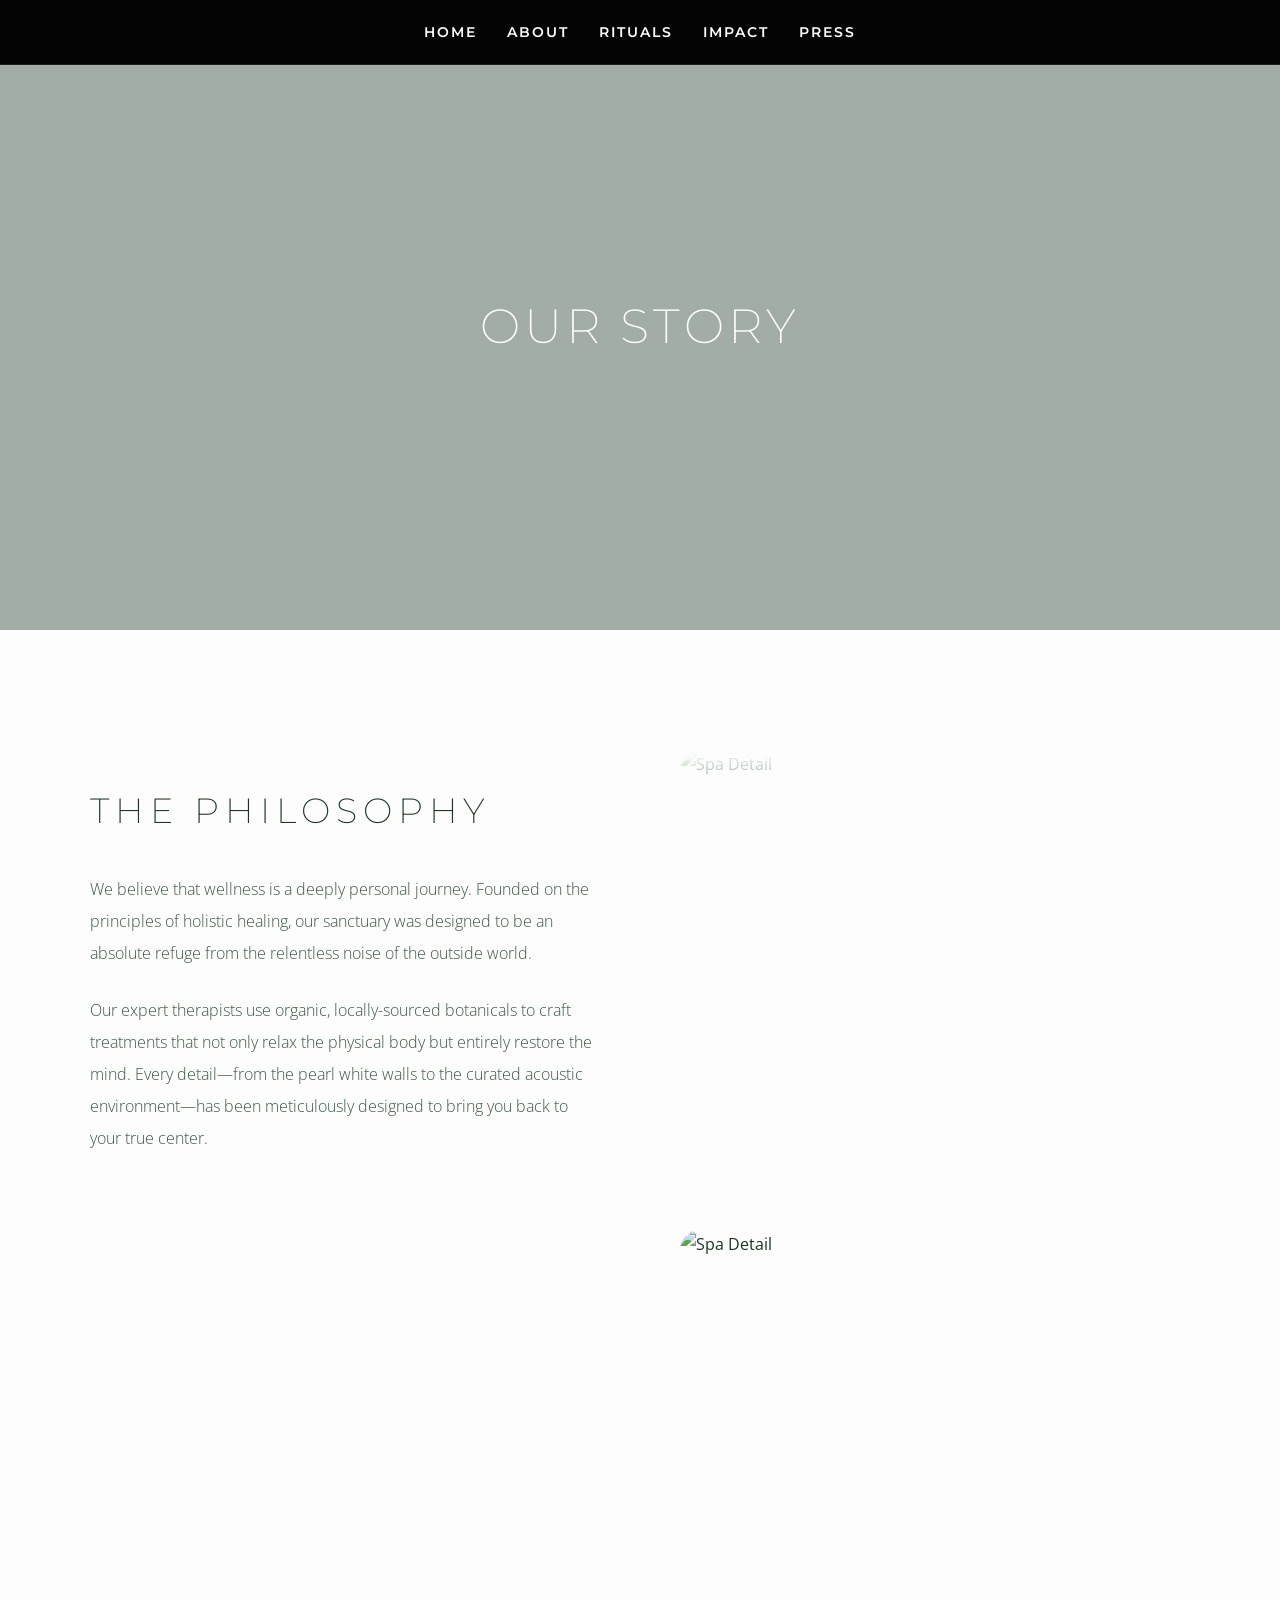
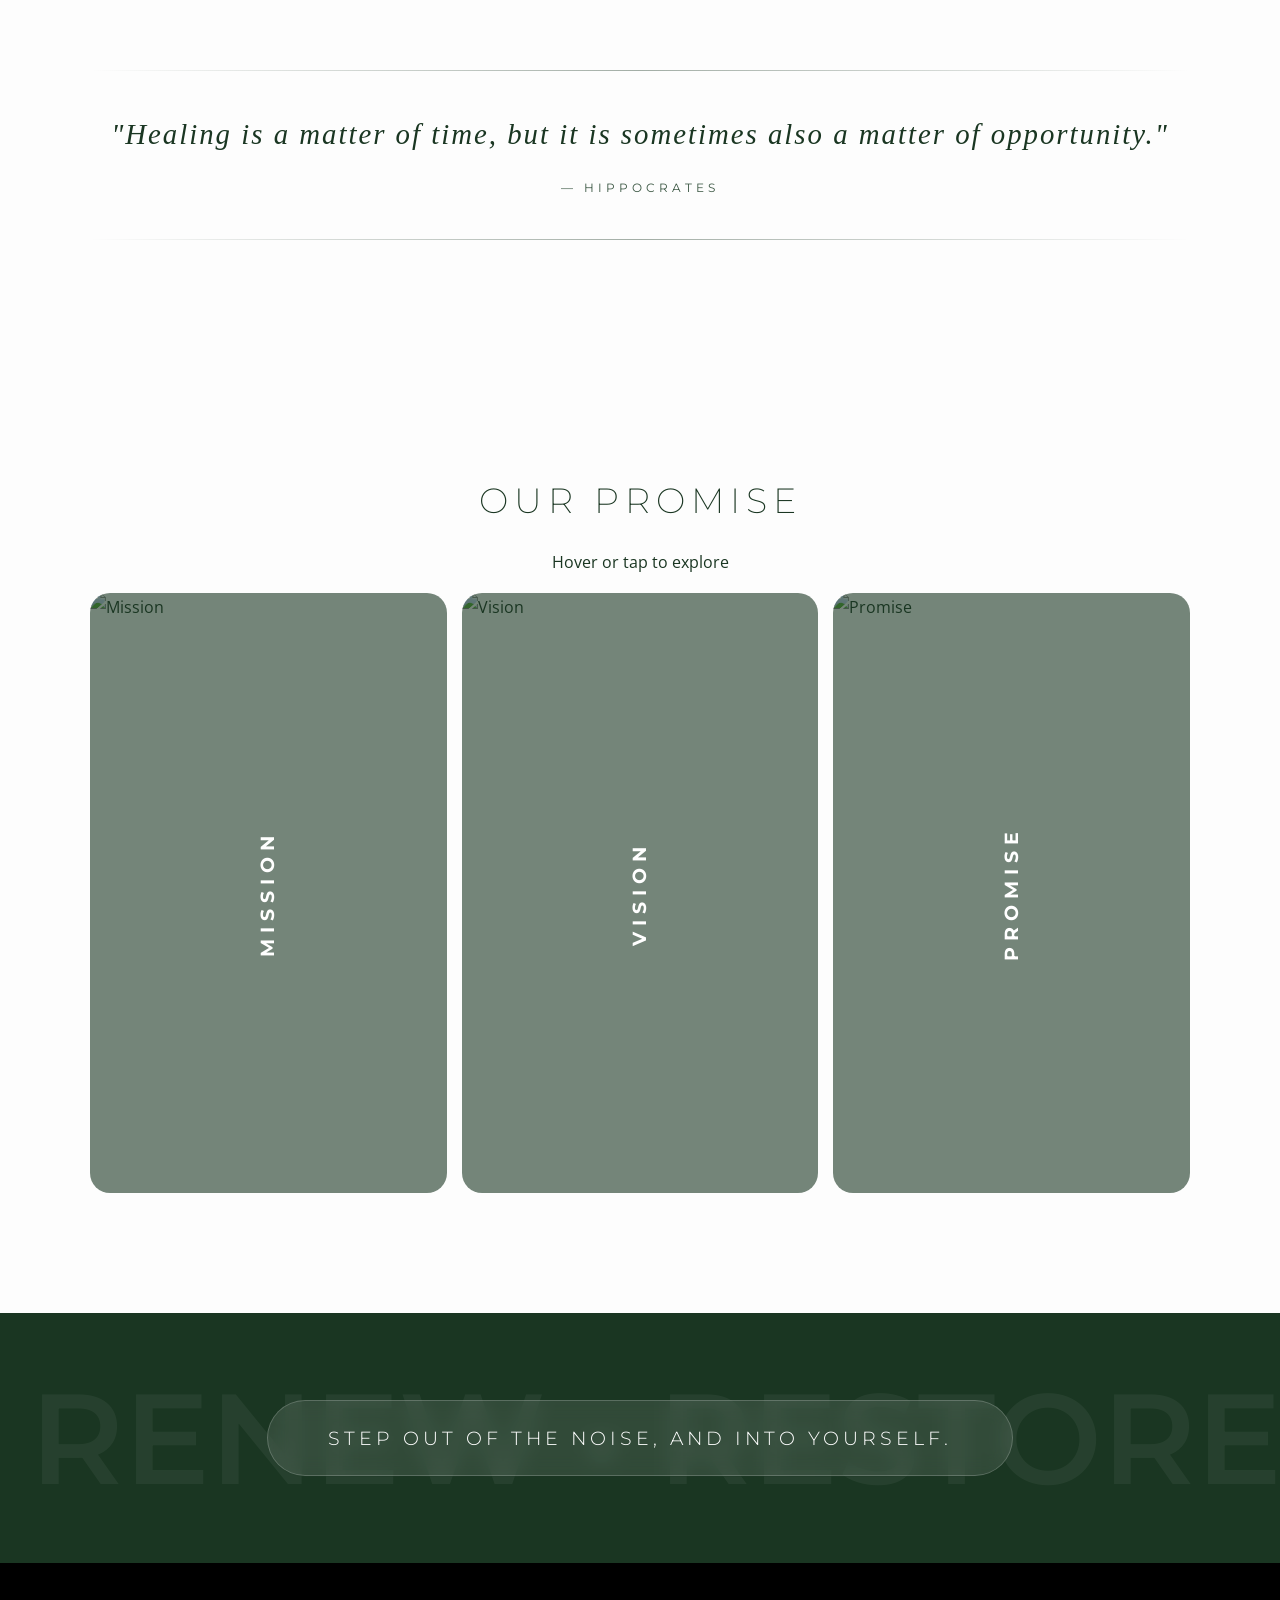
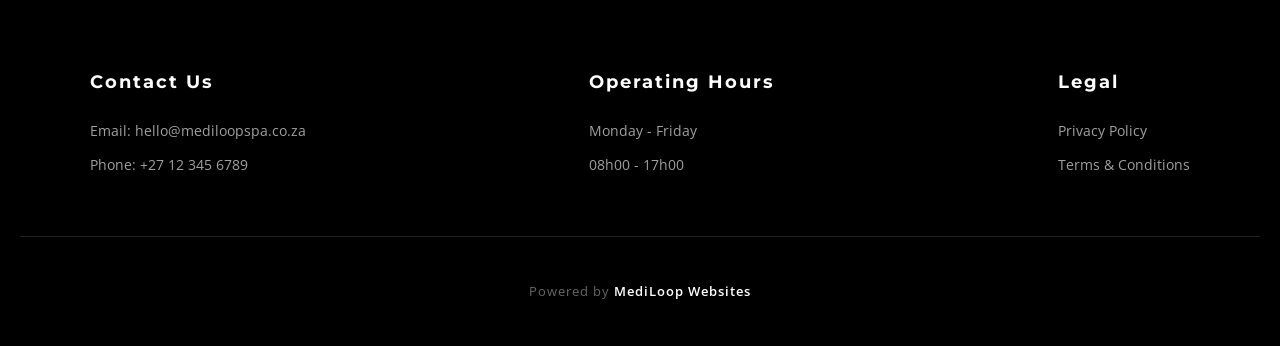
==== commit 5faa702f: "Update about.html" ====
--- a/about.html
+++ b/about.html
@@ -63,10 +63,15 @@
         </div>
     </section>
 
-    <!-- THE ARTISANS OF CALM (EXPANDING ACCORDION) -->
+       <!-- THE ARTISANS OF CALM (EXPANDING ACCORDION) -->
     <section class="accordion-section">
         <div class="container">
-            <h2 class="editorial-heading text-center" style="color: var(--forest-green); margin-bottom: 60px;">OUR PROMISE</h2>
+            <!-- Adjusted margin-bottom to 15px to keep the hint close to the heading -->
+            <h2 class="editorial-heading text-center" style="color: var(--forest-green); margin-bottom: 15px;">OUR PROMISE</h2>
+            
+            <!-- The new delicate hint -->
+            <p class="accordion-hint text-center">Hover or tap to explore</p>
+            
             <div class="accordion-container">
                 <!-- Accordion 1 -->
                 <div class="accordion-item">
--- a/globals.css
+++ b/globals.css
@@ -552,7 +552,7 @@
    ABOUT PAGE: LUXURY EDITORIAL STYLES
    ========================================= */
 
-/* 1. Focus Reveal Hero (The "Ripple" Alternative) */
+/* 1. Focus Reveal Hero */
 .subpage-hero {
     height: 70vh;
     background: url('https://vafzjdqepmuunwqhzunz.supabase.co/storage/v1/object/public/branding/Payment%20background.jpg') center/cover no-repeat;
@@ -572,7 +572,7 @@
     content: '';
     position: absolute;
     top: 0; left: 0; width: 100%; height: 100%;
-    background: rgba(26, 54, 34, 0.4); /* Dark green tint */
+    background: rgba(26, 54, 34, 0.4); 
 }
 .reveal-text {
     opacity: 0;
@@ -586,7 +586,7 @@
     to { opacity: 1; transform: translateY(0); }
 }
 
-/* 2. Philosophy Sticky Scroll */
+/* 2. Philosophy Infinite Vertical Scroll */
 .philosophy-sticky-section {
     padding: 120px 20px;
     background-color: var(--bg-pearl);
@@ -595,11 +595,11 @@
     display: grid;
     grid-template-columns: 1fr 1fr;
     gap: 80px;
-    align-items: start; /* Crucial for sticky to work */
+    align-items: start; 
 }
 .philosophy-text-sticky {
     position: sticky;
-    top: 150px; /* Pins it 150px from the top of the screen */
+    top: 150px; 
 }
 .philosophy-text-sticky p {
     font-size: 1rem;
@@ -608,35 +608,51 @@
     margin-bottom: 25px;
     font-weight: 300;
 }
-.philosophy-images {
+.philosophy-image-window {
+    height: 80vh; /* Creates a fixed window */
+    overflow: hidden; /* Hides images outside the window */
+    position: relative;
+    border-radius: 20px;
+    mask-image: linear-gradient(to bottom, transparent, black 10%, black 90%, transparent); /* Fades top and bottom smoothly */
+    -webkit-mask-image: linear-gradient(to bottom, transparent, black 10%, black 90%, transparent);
+}
+.philosophy-image-track {
     display: flex;
     flex-direction: column;
-    gap: 60px;
+    animation: scrollVertical 25s linear infinite;
 }
 .scroll-img {
-    width: 90%;
-    height: 500px;
+    width: 100%;
+    height: 450px;
     object-fit: cover;
     border-radius: 20px;
-}
-.offset-right {
-    align-self: flex-end; /* Pushes the middle image to the right for an editorial stagger */
-}
-
-/* 3. The Quote Break (Your Idea!) */
+    margin-bottom: 30px; /* Space between images */
+    flex-shrink: 0;
+}
+/* Pauses the scroll if the user hovers over the images */
+.philosophy-image-window:hover .philosophy-image-track {
+    animation-play-state: paused; 
+}
+@keyframes scrollVertical {
+    0% { transform: translateY(0); }
+    100% { transform: translateY(-50%); } /* Scrolls exactly halfway (the 3 duplicated images) to loop perfectly */
+}
+
+/* 3. The Quote Break (Slick fading lines, no background) */
 .quote-break-section {
     padding: 80px 20px;
-    background-color: #F5F2EB; /* Soft editorial beige */
-}
-.elegant-line {
+    background-color: var(--bg-pearl); /* Match page background */
+}
+.slick-fade-line {
     border: 0;
     height: 1px;
-    background: rgba(26, 54, 34, 0.15);
-    width: 60px;
+    /* Fades out smoothly at the edges */
+    background: linear-gradient(90deg, transparent, rgba(26, 54, 34, 0.4), transparent);
+    width: 100%;
     margin: 0 auto;
 }
 .quote-break-text {
-    font-family: Georgia, serif; /* Classic editorial font */
+    font-family: Georgia, serif; 
     font-size: 1.8rem;
     font-style: italic;
     font-weight: 300;
@@ -667,11 +683,11 @@
 }
 .accordion-item {
     position: relative;
-    flex: 1; /* Starts small */
-    border-radius: 20px; /* Soft cool corners */
+    flex: 1; 
+    border-radius: 20px; 
     overflow: hidden;
     cursor: pointer;
-    transition: flex 0.6s cubic-bezier(0.25, 1, 0.5, 1); /* Buttery smooth expansion */
+    transition: flex 0.6s cubic-bezier(0.25, 1, 0.5, 1); 
 }
 .accordion-item img {
     position: absolute;
@@ -682,7 +698,7 @@
 .accordion-overlay {
     position: absolute;
     top: 0; left: 0; width: 100%; height: 100%;
-    background: rgba(26, 54, 34, 0.6); /* Dark green tint */
+    background: rgba(26, 54, 34, 0.6); 
     transition: background 0.6s ease;
     display: flex;
     align-items: center;
@@ -711,26 +727,25 @@
     letter-spacing: 4px;
     margin-bottom: 10px;
 }
-/* The Hover Magic */
 .accordion-item:hover {
-    flex: 4; /* Expands to take up the space */
+    flex: 4; 
 }
 .accordion-item:hover .accordion-overlay {
-    background: rgba(0, 0, 0, 0.2); /* Clears the tint */
+    background: rgba(0, 0, 0, 0.2); 
 }
 .accordion-item:hover .vertical-title {
-    opacity: 0; /* Hides vertical text */
+    opacity: 0; 
 }
 .accordion-item:hover .accordion-content {
-    opacity: 1; /* Shows the paragraph */
+    opacity: 1; 
     transform: translateY(0);
     transition-delay: 0.3s;
 }
 
-/* 5. Manifesto Marquee */
+/* 5. Manifesto Marquee (Slim & Pill) */
 .manifesto-marquee {
     position: relative;
-    height: 400px;
+    height: 250px; /* Slimmer section */
     background-color: var(--forest-green);
     display: flex;
     align-items: center;
@@ -740,7 +755,7 @@
 .marquee-bg {
     position: absolute;
     white-space: nowrap;
-    opacity: 0.05; /* Extremely subtle */
+    opacity: 0.05; 
     font-family: 'Montserrat', sans-serif;
     font-size: 8rem;
     font-weight: 600;
@@ -751,21 +766,22 @@
     0% { transform: translateX(0); }
     100% { transform: translateX(-50%); }
 }
-.manifesto-glass-box {
+.manifesto-pill-box {
     position: relative;
     z-index: 2;
     background: rgba(255, 255, 255, 0.1);
     backdrop-filter: blur(10px);
     border: 1px solid rgba(255, 255, 255, 0.2);
-    padding: 40px 60px;
-    border-radius: 20px;
-}
-.manifesto-glass-box h3 {
+    padding: 20px 60px;
+    border-radius: 100px; /* Forces a perfect pill shape */
+}
+.manifesto-pill-box h3 {
     color: white;
-    font-family: Georgia, serif;
-    font-style: italic;
+    font-family: 'Montserrat', sans-serif;
     font-weight: 300;
-    font-size: 2rem;
+    font-size: 1.2rem; /* Adjusted for capitals */
+    text-transform: uppercase;
+    letter-spacing: 4px;
     margin: 0;
 }
 
@@ -812,14 +828,14 @@
     .about-grid { grid-template-columns: 1fr; gap: 40px; }
     .about-image img { min-height: 300px; }
 
-    /* About Page Mobile Fixes */
+        /* About Page Mobile Fixes */
     .philosophy-grid { grid-template-columns: 1fr; gap: 40px; }
-    .philosophy-text-sticky { position: static; } /* Disables sticky on mobile */
-    .scroll-img { width: 100%; height: 350px; }
-    .offset-right { align-self: center; }
+    .philosophy-text-sticky { position: static; }
+    .philosophy-image-window { height: 50vh; } /* Shorter scroll window on phone */
+    .scroll-img { height: 300px; }
     .quote-break-text { font-size: 1.4rem; }
-    .accordion-container { flex-direction: column; height: 800px; } /* Stacks the accordion vertically */
+    .accordion-container { flex-direction: column; height: 800px; }
     .vertical-title { writing-mode: horizontal-tb; transform: none; }
-    .manifesto-glass-box { margin: 0 20px; padding: 30px 20px; text-align: center; }
-    .manifesto-glass-box h3 { font-size: 1.5rem; }
-}
+    .manifesto-pill-box { margin: 0 20px; padding: 20px 30px; text-align: center; border-radius: 50px; }
+    .manifesto-pill-box h3 { font-size: 1rem; }
+}
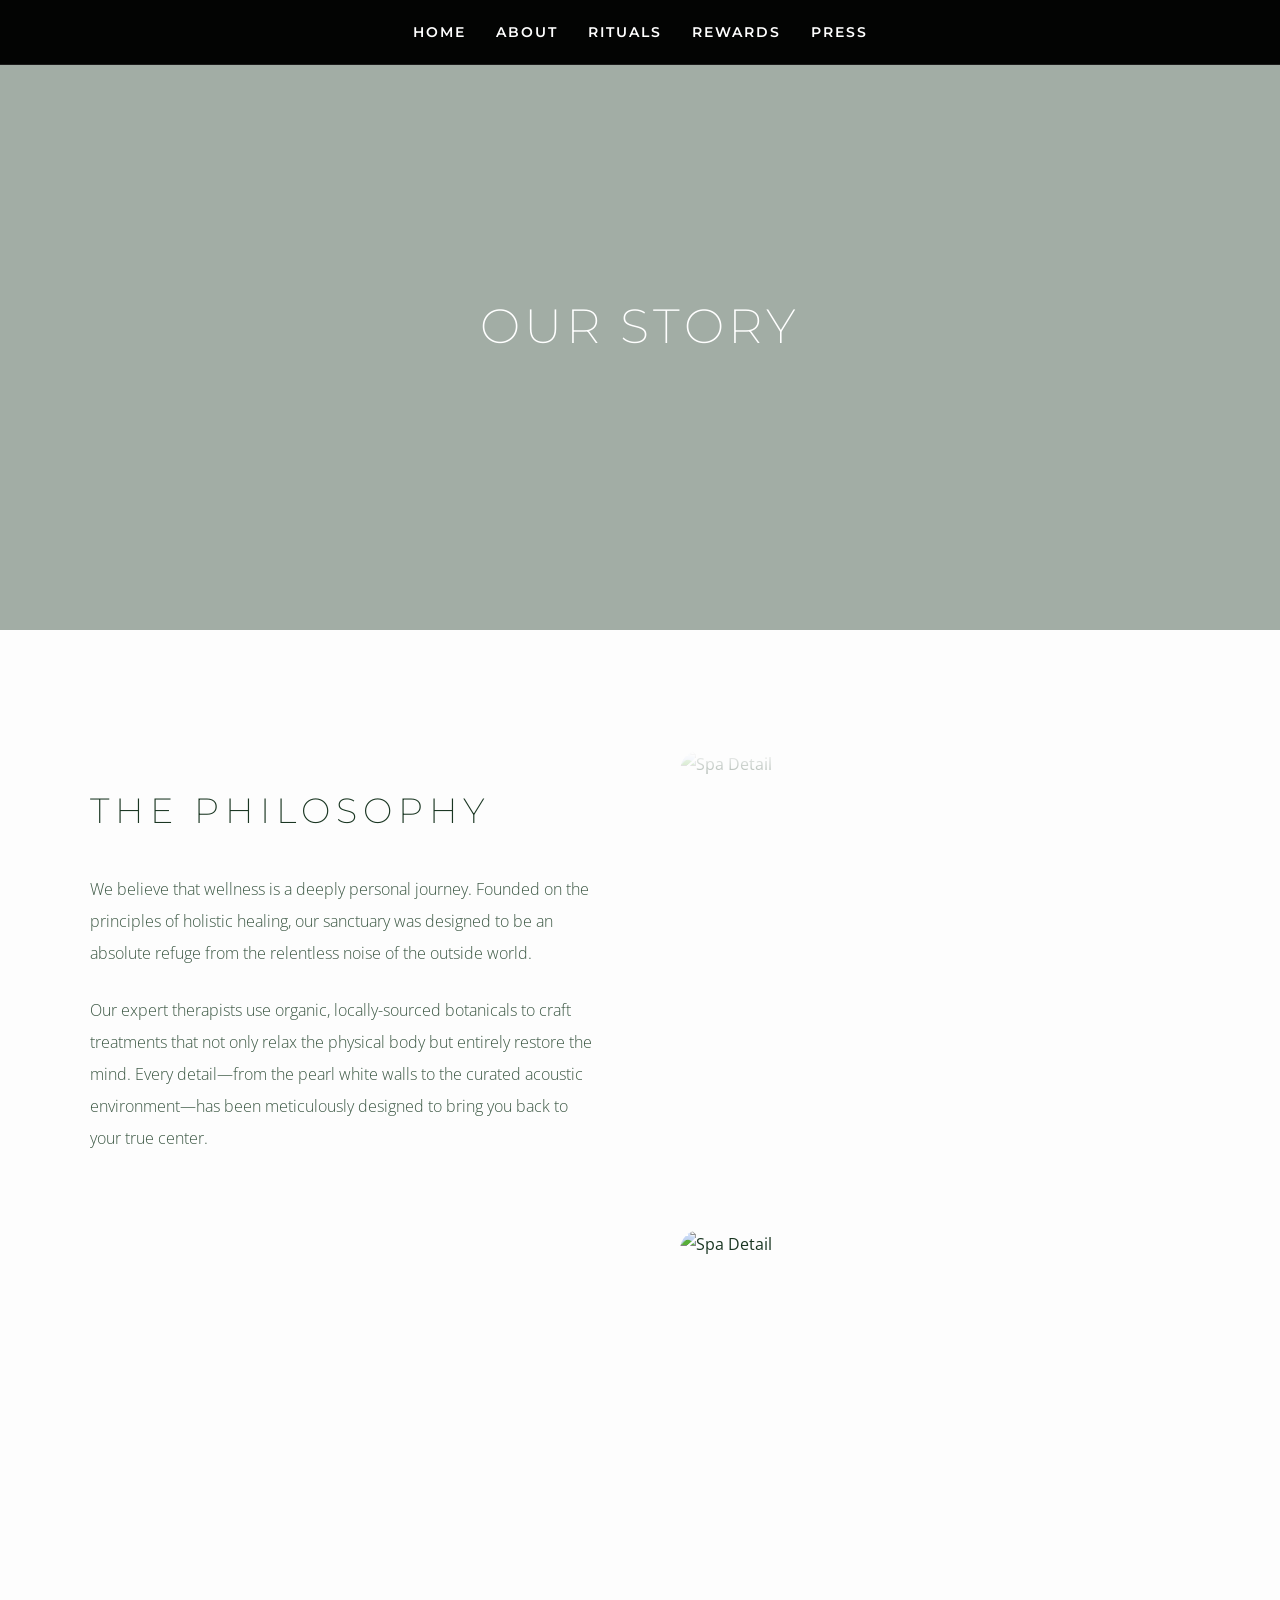
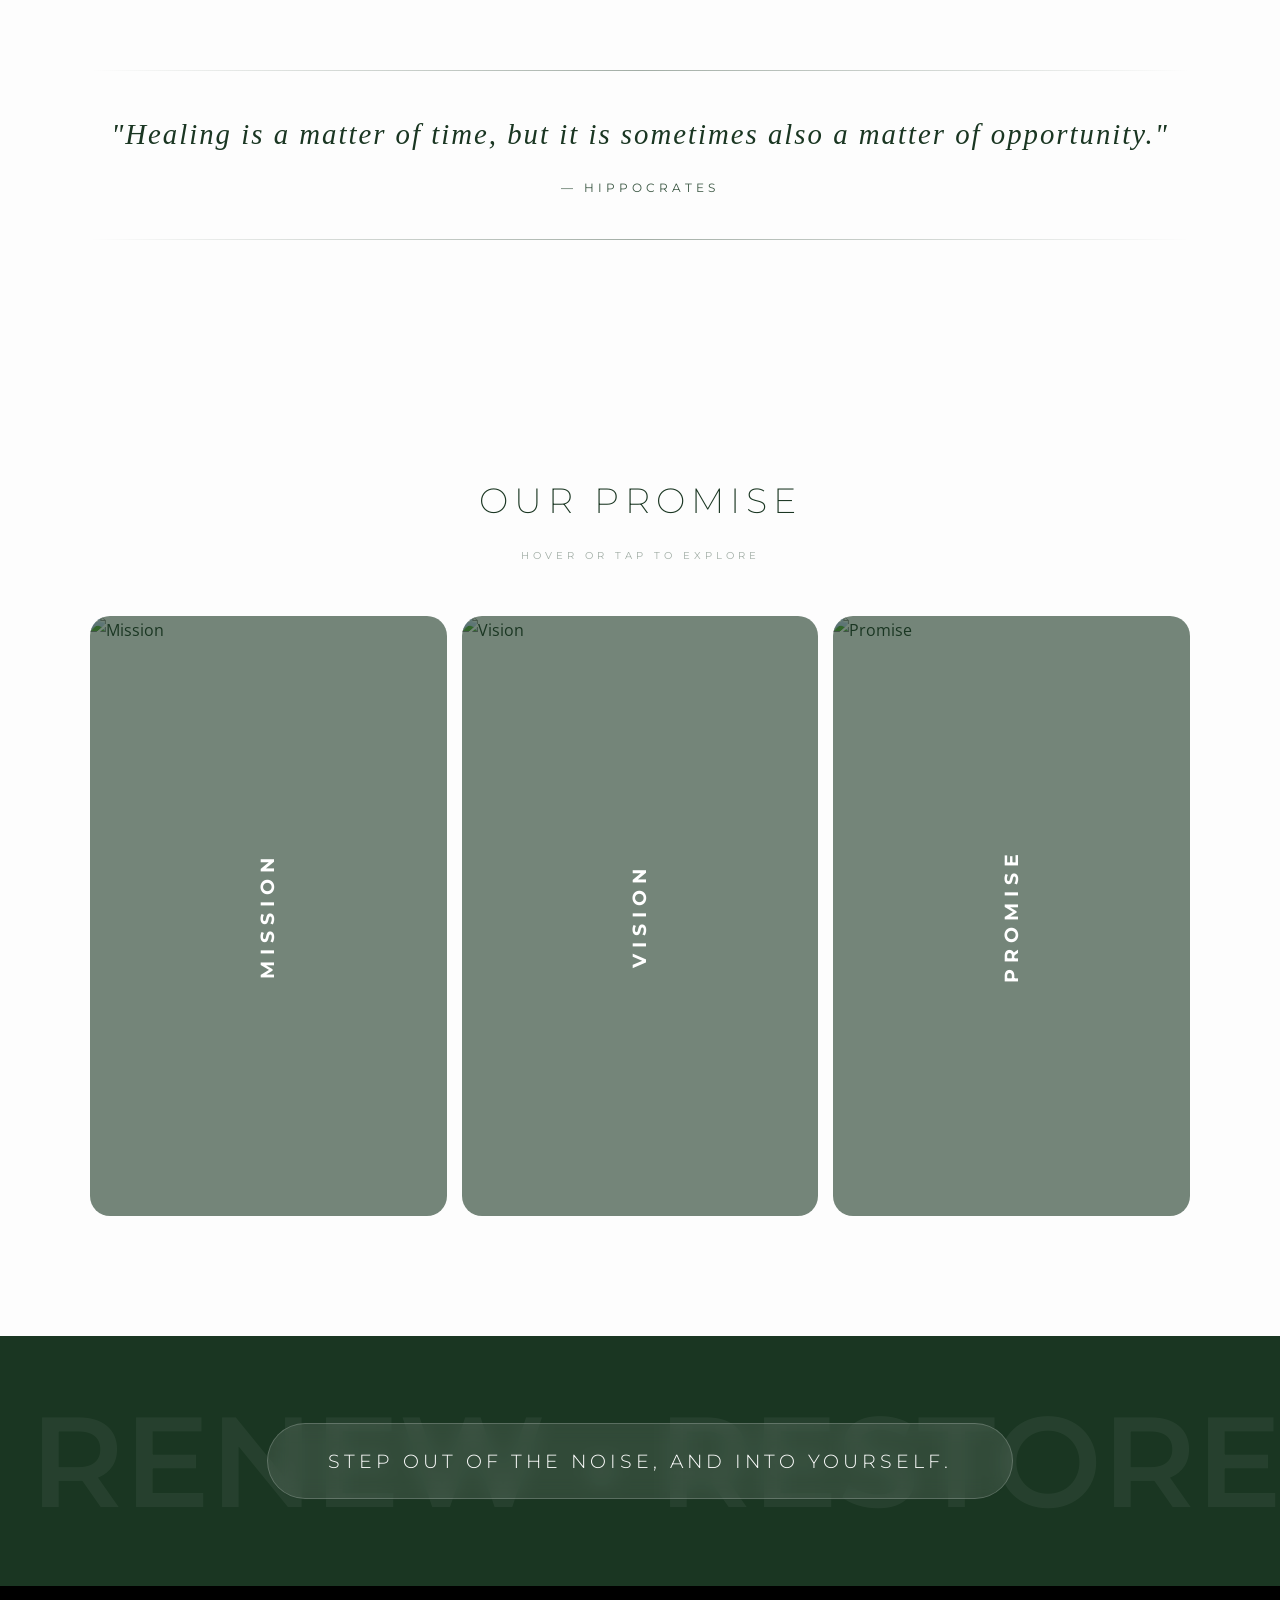
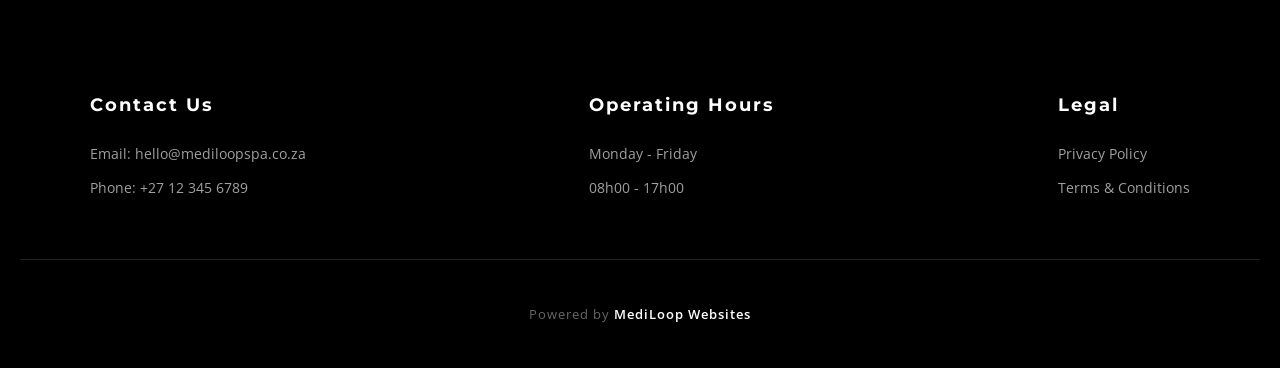
==== commit ef89f1a2: "Update about.html" ====
--- a/about.html
+++ b/about.html
@@ -8,13 +8,13 @@
 </head>
 <body>
 
-    <!-- PERFECTED NAVIGATION BAR -->
+            <!-- PERFECTED NAVIGATION BAR -->
     <nav>
         <a href="index.html">Home</a>
         <a href="about.html">About</a>
-        <a href="index.html#rituals">Rituals</a>
-        <a href="index.html#metrics">Impact</a>
-        <a href="index.html#reviews">Press</a>
+        <a href="rituals.html">Rituals</a>
+        <a href="rewards.html">Rewards</a>
+        <a href="press.html">Press</a>
     </nav>
 
     <!-- FOCUS REVEAL HERO SECTION -->
--- a/globals.css
+++ b/globals.css
@@ -186,7 +186,6 @@
     height: 320px; 
     border-radius: 50%;
     background-color: rgba(255, 255, 255, 0.85);
-    /* Adds the deep, bright forest green glow */
     box-shadow: 0 0 25px rgba(26, 54, 34, 0.4); 
     border: 1px solid rgba(26, 54, 34, 0.2);
     display: flex; 
@@ -199,7 +198,6 @@
 }
 .metric-circle:hover { 
     transform: translateY(-8px); 
-    /* Enhances the glow intensely on hover */
     box-shadow: 0 10px 40px rgba(26, 54, 34, 0.65); 
 }
 .metric-number { 
@@ -408,8 +406,6 @@
 .social-handle:hover {
     color: var(--forest-green);
 }
-
-/* Staggered stack logic */
 .socials-stack {
     position: relative;
     width: 320px;
@@ -422,18 +418,15 @@
     width: 100%;
     height: 100%;
     object-fit: cover;
-    border-radius: 20px; /* Soft corners */
+    border-radius: 20px;
     box-shadow: 0 10px 30px rgba(0,0,0,0.15);
     transition: all 0.5s cubic-bezier(0.25, 0.46, 0.45, 0.94);
 }
-
-/* Base rotated states for the album look */
 .stack-1 { transform: rotate(-8deg) translate(-25px, 15px) scale(0.9); z-index: 1; opacity: 0.7; }
 .stack-2 { transform: rotate(6deg) translate(25px, 5px) scale(0.95); z-index: 2; opacity: 0.85; }
 .stack-3 { transform: rotate(-3deg) translate(-10px, -10px) scale(0.98); z-index: 3; opacity: 0.95; }
 .stack-top { transform: rotate(0deg) translate(0, 0); z-index: 4; }
 
-/* Fanning out gently on hover */
 .socials-stack:hover .stack-1 { transform: rotate(-15deg) translate(-45px, 25px) scale(0.9); opacity: 0.9; }
 .socials-stack:hover .stack-2 { transform: rotate(12deg) translate(45px, 15px) scale(0.95); opacity: 0.95; }
 .socials-stack:hover .stack-3 { transform: rotate(-6deg) translate(-25px, -15px) scale(0.98); opacity: 1; }
@@ -448,7 +441,7 @@
     border: 1px solid var(--forest-green);
     color: var(--forest-green); 
     text-decoration: none; 
-    border-radius: 30px; /* Pill shaped */
+    border-radius: 30px; 
     font-family: 'Montserrat', sans-serif;
     font-size: 0.8rem; 
     font-weight: 400; 
@@ -477,76 +470,6 @@
 .footer-bottom { border-top: 1px solid #222; padding-top: 30px; text-align: center; color: #666; font-size: 0.8rem; letter-spacing: 1px; }
 .footer-bottom a { color: #ffffff; text-decoration: none; font-weight: 600;}
 
-/* =========================================
-   ABOUT PAGE SPECIFIC STYLES
-   ========================================= */
-
-/* Shorter Hero for Subpages */
-.subpage-hero {
-    height: 60vh;
-    background: url('https://images.unsplash.com/photo-1600334089648-b0d9d3028eb2?ixlib=rb-4.0.3&auto=format&fit=crop&w=1920&q=80') center/cover no-repeat;
-    background-attachment: fixed; /* Parallax effect */
-}
-
-/* Philosophy Split Section */
-.about-philosophy {
-    padding: 120px 20px;
-    background-color: var(--bg-pearl);
-}
-.about-grid {
-    display: grid;
-    grid-template-columns: 1fr 1fr;
-    gap: 80px;
-    align-items: center;
-}
-.about-text p {
-    font-size: 1rem;
-    color: var(--text-muted);
-    line-height: 2;
-    margin-bottom: 25px;
-    font-weight: 300;
-}
-.about-image img {
-    width: 100%;
-    height: 100%;
-    min-height: 500px;
-    object-fit: cover;
-    border: 1px solid rgba(26, 54, 34, 0.1);
-}
-
-/* Mission, Vision, Promise Section */
-.mvp-section {
-    background-color: #F5F2EB; /* Warm editorial beige */
-    padding: 100px 20px;
-    border-top: 1px solid rgba(0,0,0,0.05);
-}
-.mvp-box {
-    padding: 50px 30px;
-    background: #FFFFFF;
-    text-align: left;
-    border: 1px solid rgba(26, 54, 34, 0.1);
-    transition: transform 0.4s ease;
-}
-.mvp-box:hover {
-    transform: translateY(-5px);
-    box-shadow: 0 15px 30px rgba(26, 54, 34, 0.05);
-}
-.mvp-box h3 {
-    font-family: 'Montserrat', sans-serif;
-    font-weight: 200;
-    font-size: 1.5rem;
-    color: var(--forest-green);
-    margin-bottom: 20px;
-    text-transform: uppercase;
-    letter-spacing: 4px;
-    border-bottom: 1px solid rgba(26, 54, 34, 0.1);
-    padding-bottom: 15px;
-}
-.mvp-box p {
-    font-size: 0.9rem;
-    color: var(--text-muted);
-    line-height: 1.8;
-}
 
 /* =========================================
    ABOUT PAGE: LUXURY EDITORIAL STYLES
@@ -609,11 +532,11 @@
     font-weight: 300;
 }
 .philosophy-image-window {
-    height: 80vh; /* Creates a fixed window */
-    overflow: hidden; /* Hides images outside the window */
+    height: 80vh; 
+    overflow: hidden; 
     position: relative;
     border-radius: 20px;
-    mask-image: linear-gradient(to bottom, transparent, black 10%, black 90%, transparent); /* Fades top and bottom smoothly */
+    mask-image: linear-gradient(to bottom, transparent, black 10%, black 90%, transparent); 
     -webkit-mask-image: linear-gradient(to bottom, transparent, black 10%, black 90%, transparent);
 }
 .philosophy-image-track {
@@ -626,27 +549,25 @@
     height: 450px;
     object-fit: cover;
     border-radius: 20px;
-    margin-bottom: 30px; /* Space between images */
+    margin-bottom: 30px; 
     flex-shrink: 0;
 }
-/* Pauses the scroll if the user hovers over the images */
 .philosophy-image-window:hover .philosophy-image-track {
     animation-play-state: paused; 
 }
 @keyframes scrollVertical {
     0% { transform: translateY(0); }
-    100% { transform: translateY(-50%); } /* Scrolls exactly halfway (the 3 duplicated images) to loop perfectly */
-}
-
-/* 3. The Quote Break (Slick fading lines, no background) */
+    100% { transform: translateY(-50%); } 
+}
+
+/* 3. The Quote Break */
 .quote-break-section {
     padding: 80px 20px;
-    background-color: var(--bg-pearl); /* Match page background */
+    background-color: var(--bg-pearl); 
 }
 .slick-fade-line {
     border: 0;
     height: 1px;
-    /* Fades out smoothly at the edges */
     background: linear-gradient(90deg, transparent, rgba(26, 54, 34, 0.4), transparent);
     width: 100%;
     margin: 0 auto;
@@ -674,6 +595,14 @@
     padding: 120px 20px;
     background-color: var(--bg-pearl);
 }
+.accordion-hint {
+    font-family: 'Montserrat', sans-serif;
+    font-size: 0.65rem;
+    text-transform: uppercase;
+    letter-spacing: 4px;
+    color: rgba(26, 54, 34, 0.4); 
+    margin-bottom: 50px; 
+}
 .accordion-container {
     display: flex;
     gap: 15px;
@@ -745,7 +674,7 @@
 /* 5. Manifesto Marquee (Slim & Pill) */
 .manifesto-marquee {
     position: relative;
-    height: 250px; /* Slimmer section */
+    height: 250px; 
     background-color: var(--forest-green);
     display: flex;
     align-items: center;
@@ -761,10 +690,6 @@
     font-weight: 600;
     color: white;
     animation: scrollMarquee 40s linear infinite;
-}
-@keyframes scrollMarquee {
-    0% { transform: translateX(0); }
-    100% { transform: translateX(-50%); }
 }
 .manifesto-pill-box {
     position: relative;
@@ -773,16 +698,521 @@
     backdrop-filter: blur(10px);
     border: 1px solid rgba(255, 255, 255, 0.2);
     padding: 20px 60px;
-    border-radius: 100px; /* Forces a perfect pill shape */
+    border-radius: 100px; 
 }
 .manifesto-pill-box h3 {
     color: white;
     font-family: 'Montserrat', sans-serif;
     font-weight: 300;
-    font-size: 1.2rem; /* Adjusted for capitals */
+    font-size: 1.2rem; 
     text-transform: uppercase;
     letter-spacing: 4px;
     margin: 0;
+}
+
+
+/* =========================================
+   RITUALS & SERVICES PAGE STYLES
+   ========================================= */
+
+/* 1. Breathing Hero */
+.breathing-hero {
+    height: 70vh;
+    position: relative;
+    overflow: hidden;
+}
+.breathing-hero::before {
+    content: '';
+    position: absolute;
+    top: 0; left: 0; width: 100%; height: 100%;
+    background: linear-gradient(rgba(10, 20, 15, 0.5), rgba(10, 20, 15, 0.5)), url('https://vafzjdqepmuunwqhzunz.supabase.co/storage/v1/object/public/branding/MediLoop%20Websites.png') center/cover no-repeat;
+    animation: breatheHero 10s infinite alternate ease-in-out;
+}
+@keyframes breatheHero {
+    0% { transform: scale(1); }
+    100% { transform: scale(1.04); } /* Gentle 4% zoom mimicking a breath */
+}
+
+/* 2. Interactive Mood Menu */
+.mood-menu-section {
+    position: relative;
+    min-height: 100vh;
+    padding: 120px 0;
+    display: flex;
+    align-items: center;
+    color: #FFFFFF;
+}
+.mood-bg {
+    position: absolute;
+    top: 0; left: 0; width: 100%; height: 100%;
+    background-size: cover;
+    background-position: center;
+    opacity: 0;
+    transition: opacity 0.8s cubic-bezier(0.25, 0.46, 0.45, 0.94);
+    z-index: 1;
+}
+.mood-bg.active {
+    opacity: 1;
+}
+.mood-content-wrapper {
+    position: relative;
+    z-index: 2;
+    width: 100%;
+    display: flex;
+    flex-direction: column;
+    align-items: center;
+}
+.mood-filter-bar {
+    text-align: center;
+    margin-bottom: 80px;
+    width: 100%;
+}
+.mood-prompt {
+    font-family: 'Montserrat', sans-serif;
+    font-weight: 200;
+    font-size: 1.5rem;
+    letter-spacing: 6px;
+    margin-bottom: 30px;
+}
+.mood-buttons {
+    display: flex;
+    gap: 15px;
+    justify-content: center;
+    flex-wrap: wrap;
+}
+.mood-btn {
+    background: transparent;
+    border: 1px solid rgba(255, 255, 255, 0.3);
+    color: rgba(255, 255, 255, 0.7);
+    padding: 10px 25px;
+    border-radius: 30px;
+    font-family: 'Montserrat', sans-serif;
+    font-size: 0.8rem;
+    letter-spacing: 2px;
+    cursor: pointer;
+    transition: all 0.3s ease;
+}
+.mood-btn:hover, .mood-btn.active {
+    background: #FFFFFF;
+    color: var(--forest-green);
+    border-color: #FFFFFF;
+}
+
+/* 3. Expandable Treatment Lists */
+.mood-lists-container {
+    width: 100%;
+    max-width: 800px;
+}
+.mood-list {
+    display: none;
+    flex-direction: column;
+    gap: 15px;
+}
+.mood-list.active {
+    display: flex;
+    animation: fadeInList 0.8s ease forwards;
+}
+@keyframes fadeInList {
+    from { opacity: 0; transform: translateY(20px); }
+    to { opacity: 1; transform: translateY(0); }
+}
+.treatment-item {
+    border-bottom: 1px solid rgba(255, 255, 255, 0.2);
+}
+.treatment-header {
+    display: flex;
+    justify-content: space-between;
+    align-items: center;
+    padding: 25px 0;
+    cursor: pointer;
+}
+.treatment-title-area h3 {
+    font-family: 'Montserrat', sans-serif;
+    font-weight: 300;
+    font-size: 1.4rem;
+    margin: 0 0 5px 0;
+    text-transform: none;
+}
+.treatment-meta {
+    font-size: 0.75rem;
+    letter-spacing: 2px;
+    color: rgba(255, 255, 255, 0.6);
+}
+.treatment-price {
+    font-family: 'Montserrat', sans-serif;
+    font-size: 1.2rem;
+    font-weight: 300;
+}
+.treatment-expansion {
+    max-height: 0;
+    overflow: hidden;
+    transition: max-height 0.5s cubic-bezier(0.25, 1, 0.5, 1);
+}
+.treatment-item.expanded .treatment-expansion {
+    max-height: 300px; /* Provides enough room to slide open smoothly */
+}
+.botanicals {
+    font-family: Georgia, serif;
+    font-style: italic;
+    color: rgba(255, 255, 255, 0.8);
+    font-size: 0.95rem;
+    margin: 10px 0 25px 0;
+}
+.btn-reserve {
+    display: inline-block;
+    padding: 10px 30px;
+    background: #FFFFFF;
+    color: var(--forest-green);
+    text-decoration: none;
+    border-radius: 30px;
+    font-size: 0.75rem;
+    font-weight: 600;
+    text-transform: uppercase;
+    letter-spacing: 2px;
+    margin-bottom: 30px;
+    transition: transform 0.3s;
+}
+.btn-reserve:hover {
+    transform: translateY(-2px);
+}
+
+/* --- The Etiquette Section (White Space Break) --- */
+.etiquette-section {
+    background-color: var(--bg-pearl);
+    padding: 120px 20px;
+}
+.etiquette-grid {
+    display: grid;
+    grid-template-columns: repeat(3, 1fr);
+    gap: 40px;
+    max-width: 900px;
+    margin: 0 auto;
+}
+.etiquette-item h4 {
+    font-family: 'Montserrat', sans-serif;
+    font-weight: 400;
+    font-size: 1.1rem;
+    color: var(--forest-green);
+    letter-spacing: 3px;
+    text-transform: uppercase;
+    margin-bottom: 15px;
+}
+.etiquette-item p {
+    font-size: 0.9rem;
+    color: var(--text-muted);
+    line-height: 1.8;
+}
+
+/* 4. The Gift Card Bookend Section */
+.gift-card-section {
+    background-color: rgba(20, 40, 25, 1); /* Very dark olive/forest green */
+    padding: 120px 20px;
+}
+.gift-grid {
+    display: grid;
+    grid-template-columns: 1fr 1fr;
+    gap: 60px;
+    align-items: center;
+}
+.gift-text p {
+    color: rgba(255, 255, 255, 0.8);
+    line-height: 1.8;
+    margin-bottom: 40px;
+    font-size: 1rem;
+}
+.btn-transparent {
+    display: inline-block;
+    padding: 15px 40px;
+    border: 1px solid #FFFFFF;
+    color: #FFFFFF;
+    text-decoration: none;
+    border-radius: 30px;
+    font-size: 0.85rem;
+    font-weight: 600;
+    text-transform: uppercase;
+    letter-spacing: 2px;
+    transition: all 0.3s ease;
+}
+.btn-transparent:hover {
+    background: #FFFFFF;
+    color: var(--forest-green);
+}
+.gift-image img {
+    width: 100%;
+    height: 400px;
+    object-fit: cover;
+    border-radius: 20px;
+    box-shadow: 0 15px 40px rgba(0, 0, 0, 0.3);
+}
+
+/* =========================================
+   REWARDS PAGE STYLES
+   ========================================= */
+
+/* 1. Monthly Curations (Asymmetric Overlap) */
+.curations-section {
+    padding: 120px 20px;
+    background-color: var(--bg-pearl);
+}
+.curation-block {
+    display: flex;
+    align-items: center;
+    max-width: 1000px;
+    margin: 0 auto 100px auto;
+    position: relative;
+}
+.curation-block.reverse {
+    flex-direction: row-reverse;
+}
+.curation-img {
+    width: 60%;
+    height: 500px;
+    object-fit: cover;
+    border-radius: 20px;
+    box-shadow: 0 20px 40px rgba(0,0,0,0.1);
+}
+.curation-card {
+    width: 50%;
+    background: rgba(255, 255, 255, 0.85);
+    backdrop-filter: blur(15px);
+    padding: 50px;
+    border-radius: 20px;
+    border: 1px solid rgba(26, 54, 34, 0.1);
+    box-shadow: 0 10px 30px rgba(0,0,0,0.05);
+    margin-left: -10%; /* Creates the elegant overlap */
+    text-align: left;
+    position: relative;
+    z-index: 2;
+}
+.curation-block.reverse .curation-card {
+    margin-left: 0;
+    margin-right: -10%;
+}
+.curation-tag {
+    font-family: 'Montserrat', sans-serif;
+    font-size: 0.7rem;
+    text-transform: uppercase;
+    letter-spacing: 4px;
+    color: var(--forest-green);
+    border-bottom: 1px solid var(--forest-green);
+    padding-bottom: 5px;
+    margin-bottom: 20px;
+    display: inline-block;
+}
+.curation-card h3 {
+    font-family: 'Montserrat', sans-serif;
+    font-weight: 300;
+    font-size: 2rem;
+    color: var(--forest-green);
+    margin: 0 0 15px 0;
+}
+.curation-card p {
+    color: var(--text-muted);
+    line-height: 1.8;
+    margin-bottom: 30px;
+}
+
+/* 2. The Passport Timeline */
+.passport-section {
+    background-color: var(--forest-green);
+    padding: 120px 20px;
+    position: relative;
+}
+.passport-timeline {
+    position: relative;
+    max-width: 800px;
+    margin: 0 auto;
+}
+/* The Vertical Thread */
+.passport-timeline::after {
+    content: '';
+    position: absolute;
+    width: 1px;
+    background-color: rgba(255, 255, 255, 0.2);
+    top: 0;
+    bottom: 0;
+    left: 50%;
+    margin-left: -0.5px;
+}
+.timeline-item {
+    padding: 10px 40px;
+    position: relative;
+    background-color: inherit;
+    width: 50%;
+    box-sizing: border-box;
+    margin-bottom: 60px;
+}
+.timeline-item.left {
+    left: 0;
+    text-align: right;
+}
+.timeline-item.right {
+    left: 50%;
+    text-align: left;
+}
+/* The Glowing Dots */
+.timeline-item::after {
+    content: '';
+    position: absolute;
+    width: 15px;
+    height: 15px;
+    right: -8px;
+    background-color: var(--bg-pearl);
+    border-radius: 50%;
+    top: 20px;
+    z-index: 1;
+    box-shadow: 0 0 15px rgba(255, 255, 255, 0.5);
+}
+.timeline-item.right::after {
+    left: -8px;
+}
+.timeline-content {
+    padding: 30px;
+    background: rgba(255, 255, 255, 0.05);
+    border: 1px solid rgba(255, 255, 255, 0.1);
+    border-radius: 20px;
+    transition: transform 0.3s, background 0.3s;
+}
+.timeline-content:hover {
+    transform: translateY(-5px);
+    background: rgba(255, 255, 255, 0.1);
+}
+.timeline-content h4 {
+    font-family: 'Montserrat', sans-serif;
+    font-size: 0.7rem;
+    letter-spacing: 4px;
+    text-transform: uppercase;
+    color: rgba(255, 255, 255, 0.6);
+    margin: 0 0 10px 0;
+}
+.timeline-content h3 {
+    font-family: 'Montserrat', sans-serif;
+    font-weight: 300;
+    font-size: 1.5rem;
+    color: #FFFFFF;
+    margin: 0 0 15px 0;
+}
+.timeline-content p {
+    color: rgba(255, 255, 255, 0.8);
+    font-size: 0.9rem;
+    line-height: 1.8;
+    margin: 0;
+}
+
+/* =========================================
+   JOURNAL & PRESS PAGE STYLES
+   ========================================= */
+
+/* Parallax Background for the Feed */
+.journal-feed-section {
+    padding: 120px 20px;
+    background: linear-gradient(rgba(15, 30, 20, 0.9), rgba(15, 30, 20, 0.9)), url('https://vafzjdqepmuunwqhzunz.supabase.co/storage/v1/object/public/branding/Spa%20image%202.png') center/cover no-repeat;
+    background-attachment: fixed; /* Creates the parallax scrolling effect */
+    position: relative;
+}
+
+/* Glassmorphic Article Boxes */
+.glass-article {
+    display: flex;
+    max-width: 1000px;
+    margin: 0 auto 60px auto;
+    background: rgba(255, 255, 255, 0.08); /* Extremely subtle white tint */
+    backdrop-filter: blur(25px);
+    -webkit-backdrop-filter: blur(25px);
+    border: 1px solid rgba(255, 255, 255, 0.2);
+    border-radius: 20px;
+    overflow: hidden; /* Forces the image to clip to the soft corners */
+    text-decoration: none;
+    color: #FFFFFF;
+    transition: all 0.5s cubic-bezier(0.25, 0.46, 0.45, 0.94);
+}
+.glass-article.reverse {
+    flex-direction: row-reverse;
+}
+.glass-article:hover {
+    transform: translateY(-8px);
+    background: rgba(255, 255, 255, 0.12);
+    border: 1px solid rgba(255, 255, 255, 0.5);
+    box-shadow: 0 20px 40px rgba(0, 0, 0, 0.3);
+}
+
+/* Image Setup */
+.article-image-box {
+    width: 45%;
+    position: relative;
+    overflow: hidden;
+}
+.article-image-box img {
+    width: 100%;
+    height: 100%;
+    min-height: 350px;
+    object-fit: cover;
+    transition: transform 0.8s ease;
+}
+.glass-article:hover .article-image-box img {
+    transform: scale(1.05); /* Gentle zoom on hover */
+}
+
+/* Text Content Setup */
+.article-content {
+    width: 55%;
+    padding: 50px;
+    display: flex;
+    flex-direction: column;
+    justify-content: center;
+}
+.article-category {
+    font-family: 'Montserrat', sans-serif;
+    font-size: 0.7rem;
+    letter-spacing: 4px;
+    text-transform: uppercase;
+    color: rgba(255, 255, 255, 0.6);
+    margin-bottom: 15px;
+}
+.article-title {
+    font-family: 'Montserrat', sans-serif;
+    font-weight: 300;
+    font-size: 1.8rem;
+    margin: 0 0 20px 0;
+    line-height: 1.3;
+}
+.article-snippet {
+    color: rgba(255, 255, 255, 0.8);
+    font-size: 0.95rem;
+    line-height: 1.8;
+    margin-bottom: 30px;
+    font-weight: 300;
+}
+.read-more {
+    font-family: 'Montserrat', sans-serif;
+    font-size: 0.8rem;
+    text-transform: uppercase;
+    letter-spacing: 2px;
+    font-weight: 600;
+    display: flex;
+    align-items: center;
+    gap: 10px;
+}
+.arrow {
+    transition: transform 0.3s ease;
+}
+.glass-article:hover .arrow {
+    transform: translateX(10px); /* Arrow slides right on hover */
+}
+
+/* The Final Quote Break */
+.final-quote-section {
+    background-color: #050505; /* Seamless transition to the black footer */
+    padding: 100px 20px 40px 20px;
+}
+.final-quote-text {
+    font-family: Georgia, serif;
+    font-style: italic;
+    font-weight: 300;
+    font-size: 2.2rem;
+    color: #FFFFFF;
+    margin-bottom: 50px;
+    letter-spacing: 1px;
 }
 
 /* =========================================
@@ -810,11 +1240,11 @@
     .metrics-glass-box { padding: 40px 20px; }
     .metric-circle { width: 280px; height: 280px; }
 
-    /* Rituals & Press */
+    /* Rituals & Press Main Page */
     .editorial-heading, .press-heading { font-size: 1.8rem; }
-    .press-grid { grid-template-columns: 1fr; gap: 40px; } /* Stacks quotes on phone */
-
-    /* Socials Album Stack Sizing for Mobile */
+    .press-grid { grid-template-columns: 1fr; gap: 40px; } 
+
+    /* Socials Album Stack */
     .socials-heading { font-size: 1.8rem; letter-spacing: 4px; }
     .socials-stack { width: 260px; height: 260px; margin-bottom: 60px; }
     .social-buttons { flex-direction: column; align-items: center; }
@@ -823,19 +1253,43 @@
     /* Footer */
     .footer-grid { flex-direction: column; text-align: center; }
 
-    /* About Page Mobile Fixes */
-    .subpage-hero { height: 40vh; }
-    .about-grid { grid-template-columns: 1fr; gap: 40px; }
-    .about-image img { min-height: 300px; }
-
-        /* About Page Mobile Fixes */
+    /* About Page */
     .philosophy-grid { grid-template-columns: 1fr; gap: 40px; }
     .philosophy-text-sticky { position: static; }
-    .philosophy-image-window { height: 50vh; } /* Shorter scroll window on phone */
+    .philosophy-image-window { height: 50vh; } 
     .scroll-img { height: 300px; }
     .quote-break-text { font-size: 1.4rem; }
     .accordion-container { flex-direction: column; height: 800px; }
     .vertical-title { writing-mode: horizontal-tb; transform: none; }
     .manifesto-pill-box { margin: 0 20px; padding: 20px 30px; text-align: center; border-radius: 50px; }
     .manifesto-pill-box h3 { font-size: 1rem; }
-}
+
+    /* Rituals/Services Page */
+    .mood-prompt { font-size: 1.2rem; }
+    .treatment-title-area h3 { font-size: 1.1rem; }
+    .treatment-price { font-size: 1rem; }
+    .gift-grid { grid-template-columns: 1fr; gap: 40px; text-align: center; }
+    .gift-image img { height: 300px; }
+    .etiquette-grid { grid-template-columns: 1fr; gap: 40px; }
+
+    /* Rewards Page Mobile Fixes */
+    .curation-block, .curation-block.reverse { flex-direction: column; }
+    .curation-img { width: 100%; height: 350px; }
+    .curation-card { width: 90%; margin-left: 0; margin-top: -50px; padding: 30px; text-align: center; }
+    .curation-block.reverse .curation-card { margin-right: 0; }
+    
+    .passport-timeline::after { left: 20px; } 
+
+/* Moves thread to the left */
+    .timeline-item { width: 100%; padding-left: 60px; padding-right: 0; margin-bottom: 40px; }
+    .timeline-item.left, .timeline-item.right { left: 0; text-align: left; }
+    .timeline-item::after, .timeline-item.right::after { left: 12px; }
+
+    /* Press Page Mobile Fixes */
+    .glass-article, .glass-article.reverse { flex-direction: column; margin-bottom: 40px; }
+    .article-image-box { width: 100%; height: 250px; }
+    .article-image-box img { min-height: 250px; }
+    .article-content { width: 100%; padding: 30px 20px; text-align: center; }
+    .read-more { justify-content: center; }
+    .final-quote-text { font-size: 1.6rem; }
+}
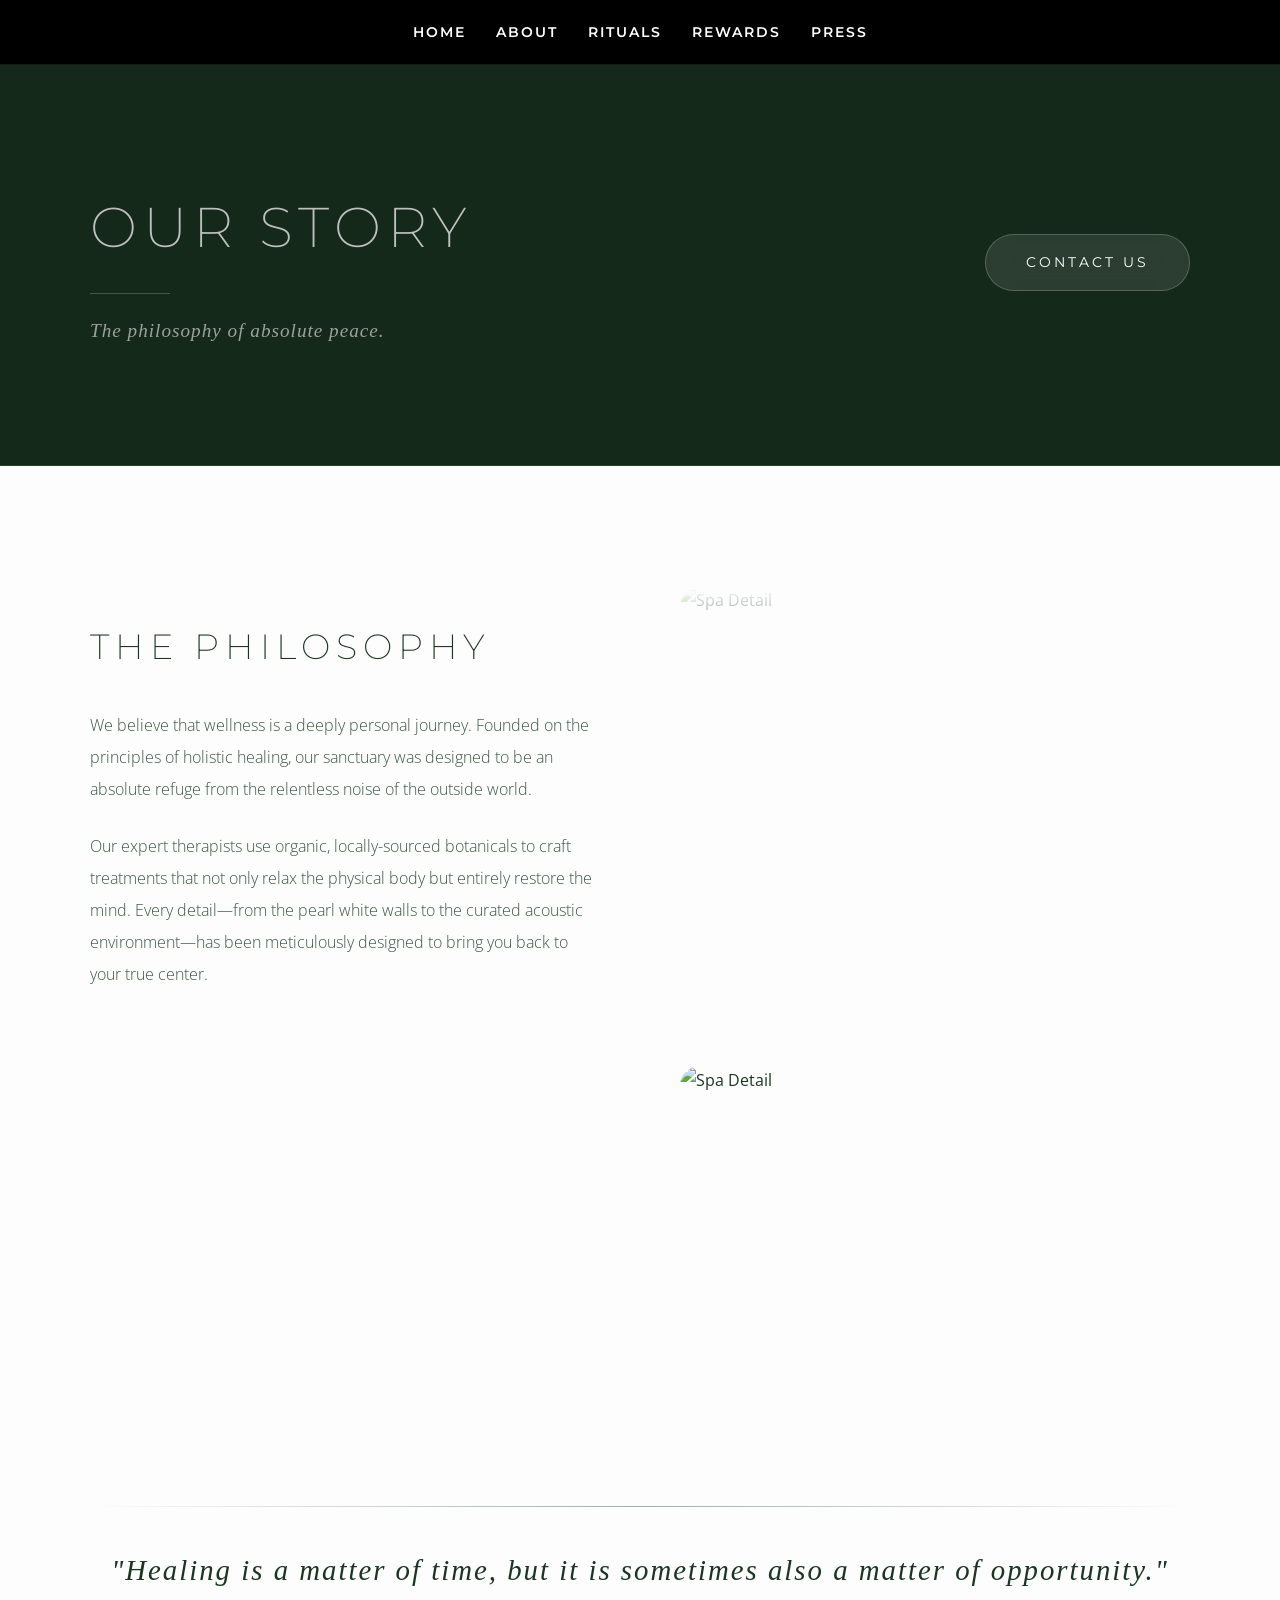
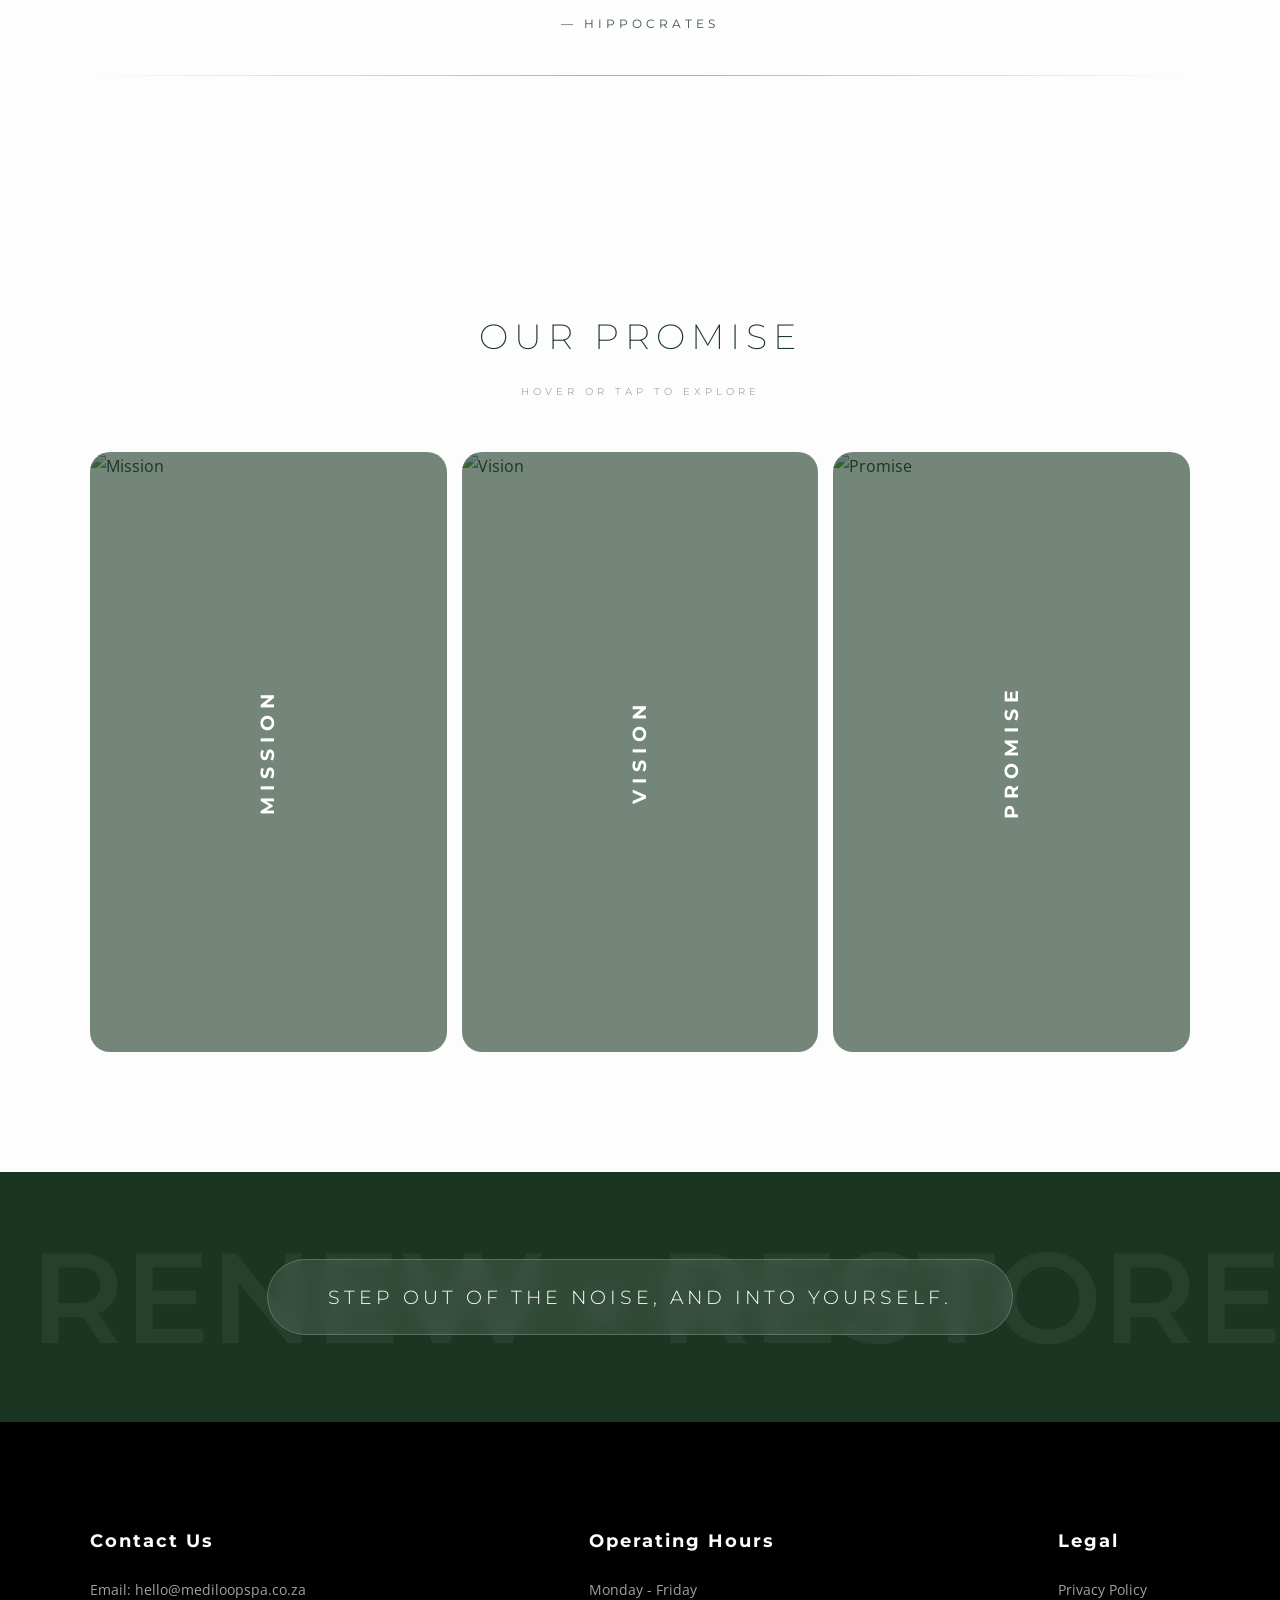
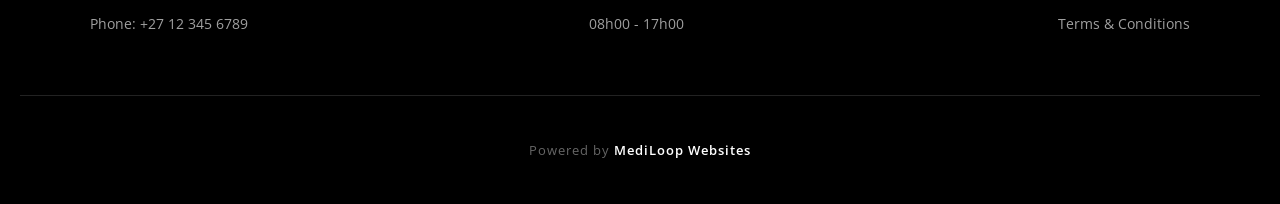
==== commit d3707892: "Update about.html" ====
--- a/about.html
+++ b/about.html
@@ -17,10 +17,19 @@
         <a href="press.html">Press</a>
     </nav>
 
-    <!-- FOCUS REVEAL HERO SECTION -->
-    <header class="hero subpage-hero focus-reveal">
-        <div class="hero-content">
-            <h1 class="reveal-text">OUR STORY</h1>
+        <!-- NEW SPLIT EDITORIAL HERO -->
+    <header class="hero subpage-hero-new">
+        <div class="container hero-split">
+            <!-- Left Side: Typography -->
+            <div class="hero-left">
+                <h1>OUR STORY</h1>
+                <hr class="hero-line">
+                <p>The philosophy of absolute peace.</p>
+            </div>
+            <!-- Right Side: Glassmorphic CTA -->
+            <div class="hero-right">
+                <a href="#" class="btn-glass">CONTACT US</a>
+            </div>
         </div>
     </header>
 
--- a/globals.css
+++ b/globals.css
@@ -1213,6 +1213,76 @@
     color: #FFFFFF;
     margin-bottom: 50px;
     letter-spacing: 1px;
+}
+
+/* =========================================
+   NEW SPLIT EDITORIAL SUBPAGE HERO
+   ========================================= */
+
+.subpage-hero-new {
+    height: 45vh; 
+    background-color: var(--forest-green); 
+    display: flex;
+    align-items: center;
+    border-bottom: 1px solid rgba(255, 255, 255, 0.05);
+    margin-top: -60px; 
+    padding-top: 60px;
+}
+.hero-split {
+    display: flex;
+    justify-content: space-between;
+    align-items: center;
+    width: 100%;
+}
+.hero-left {
+    text-align: left;
+    max-width: 600px;
+}
+.hero-left h1 {
+    font-family: 'Montserrat', sans-serif;
+    font-weight: 200;
+    font-size: 3.5rem;
+    color: #FFFFFF;
+    margin: 0 0 15px 0;
+    letter-spacing: 6px;
+    text-transform: uppercase;
+}
+.hero-line {
+    border: 0;
+    height: 1px;
+    background: rgba(255, 255, 255, 0.3);
+    width: 80px; 
+    margin: 0 0 20px 0;
+}
+.hero-left p {
+    font-family: Georgia, serif;
+    font-style: italic;
+    color: rgba(255, 255, 255, 0.8);
+    font-size: 1.2rem;
+    margin: 0;
+    letter-spacing: 1px;
+}
+.btn-glass {
+    display: inline-block;
+    padding: 15px 40px;
+    background: rgba(255, 255, 255, 0.1);
+    backdrop-filter: blur(15px);
+    -webkit-backdrop-filter: blur(15px);
+    border: 1px solid rgba(255, 255, 255, 0.2);
+    color: #FFFFFF;
+    text-decoration: none;
+    border-radius: 30px; 
+    font-family: 'Montserrat', sans-serif;
+    font-size: 0.85rem;
+    font-weight: 400;
+    text-transform: uppercase;
+    letter-spacing: 3px;
+    transition: all 0.3s ease;
+}
+.btn-glass:hover {
+    background: rgba(255, 255, 255, 0.2);
+    transform: translateY(-3px);
+    box-shadow: 0 10px 20px rgba(0, 0, 0, 0.2);
 }
 
 /* =========================================
@@ -1292,4 +1362,9 @@
     .article-content { width: 100%; padding: 30px 20px; text-align: center; }
     .read-more { justify-content: center; }
     .final-quote-text { font-size: 1.6rem; }
-}
+
+    /* Split Hero Mobile Fixes */
+    .subpage-hero-new { height: auto; padding: 120px 20px 60px 20px; }
+    .hero-split { flex-direction: column; align-items: flex-start; gap: 40px; }
+    .hero-left h1 { font-size: 2.5rem; }
+}
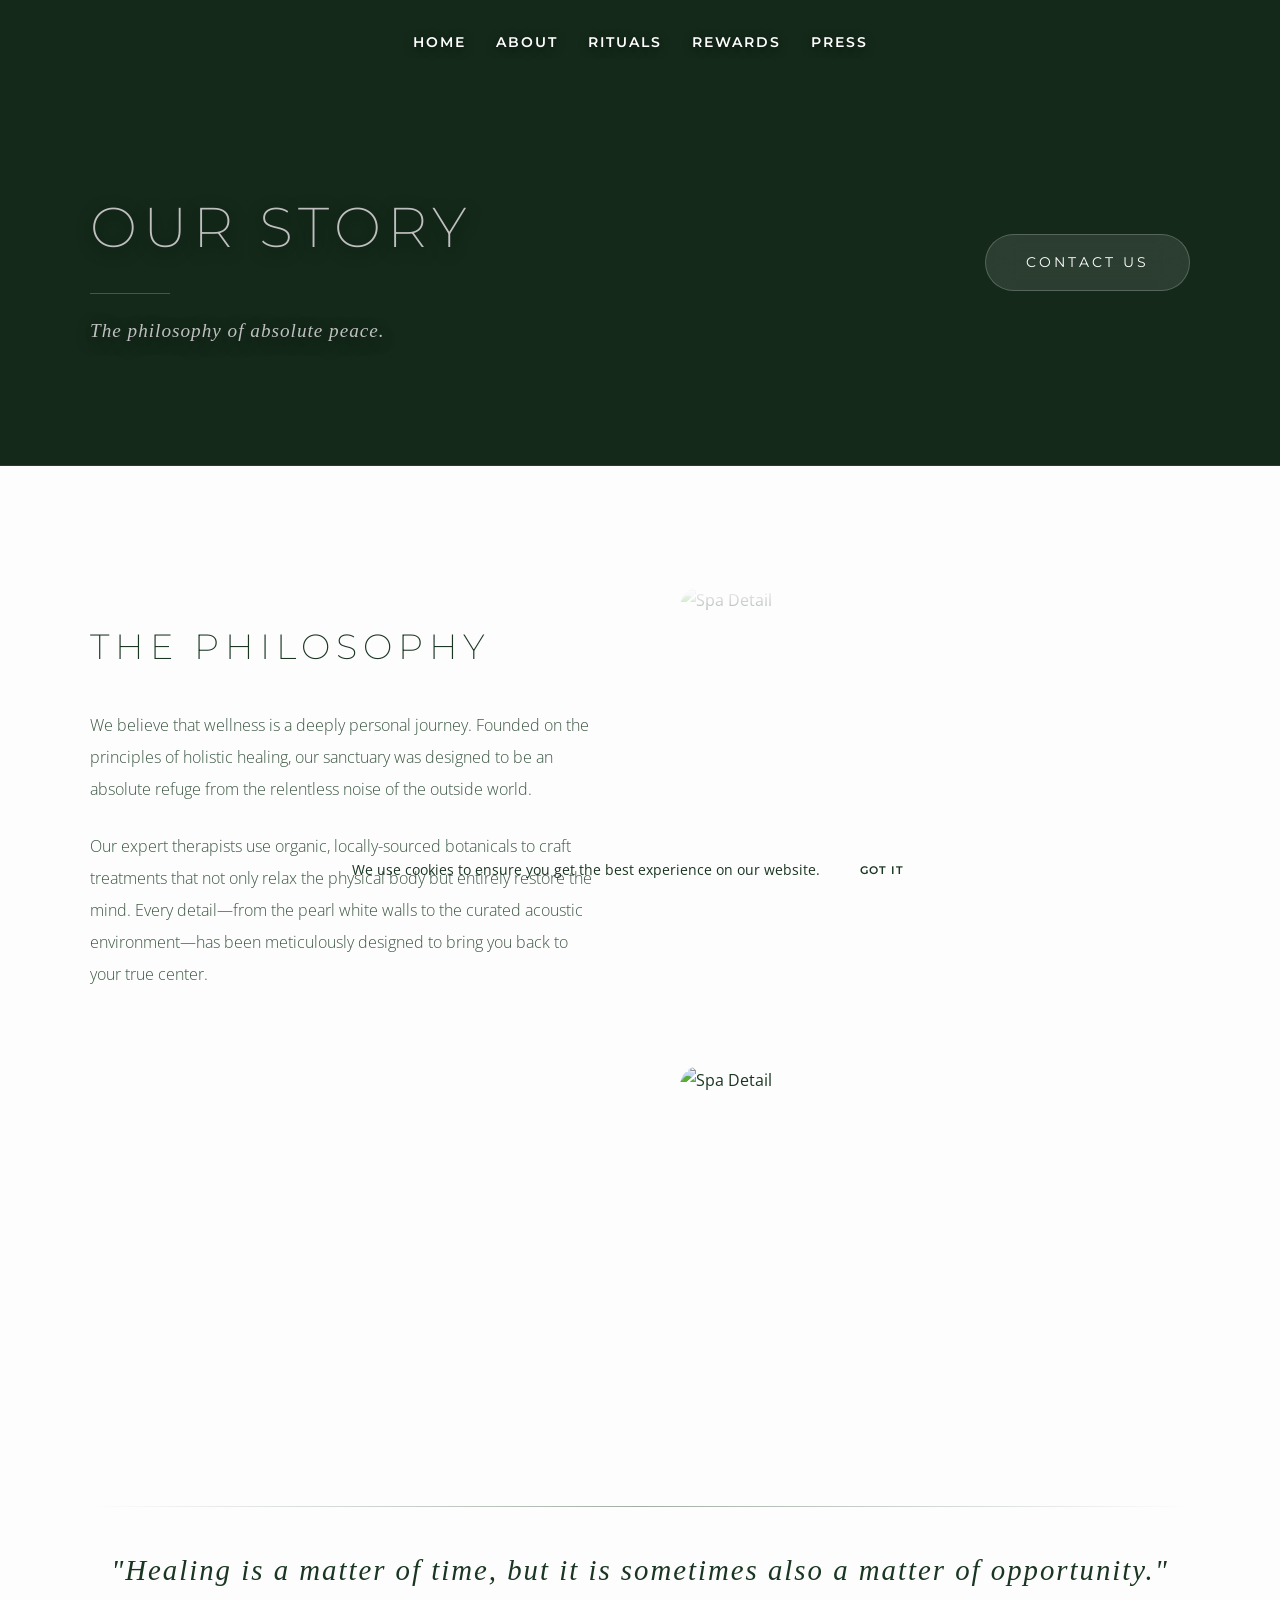
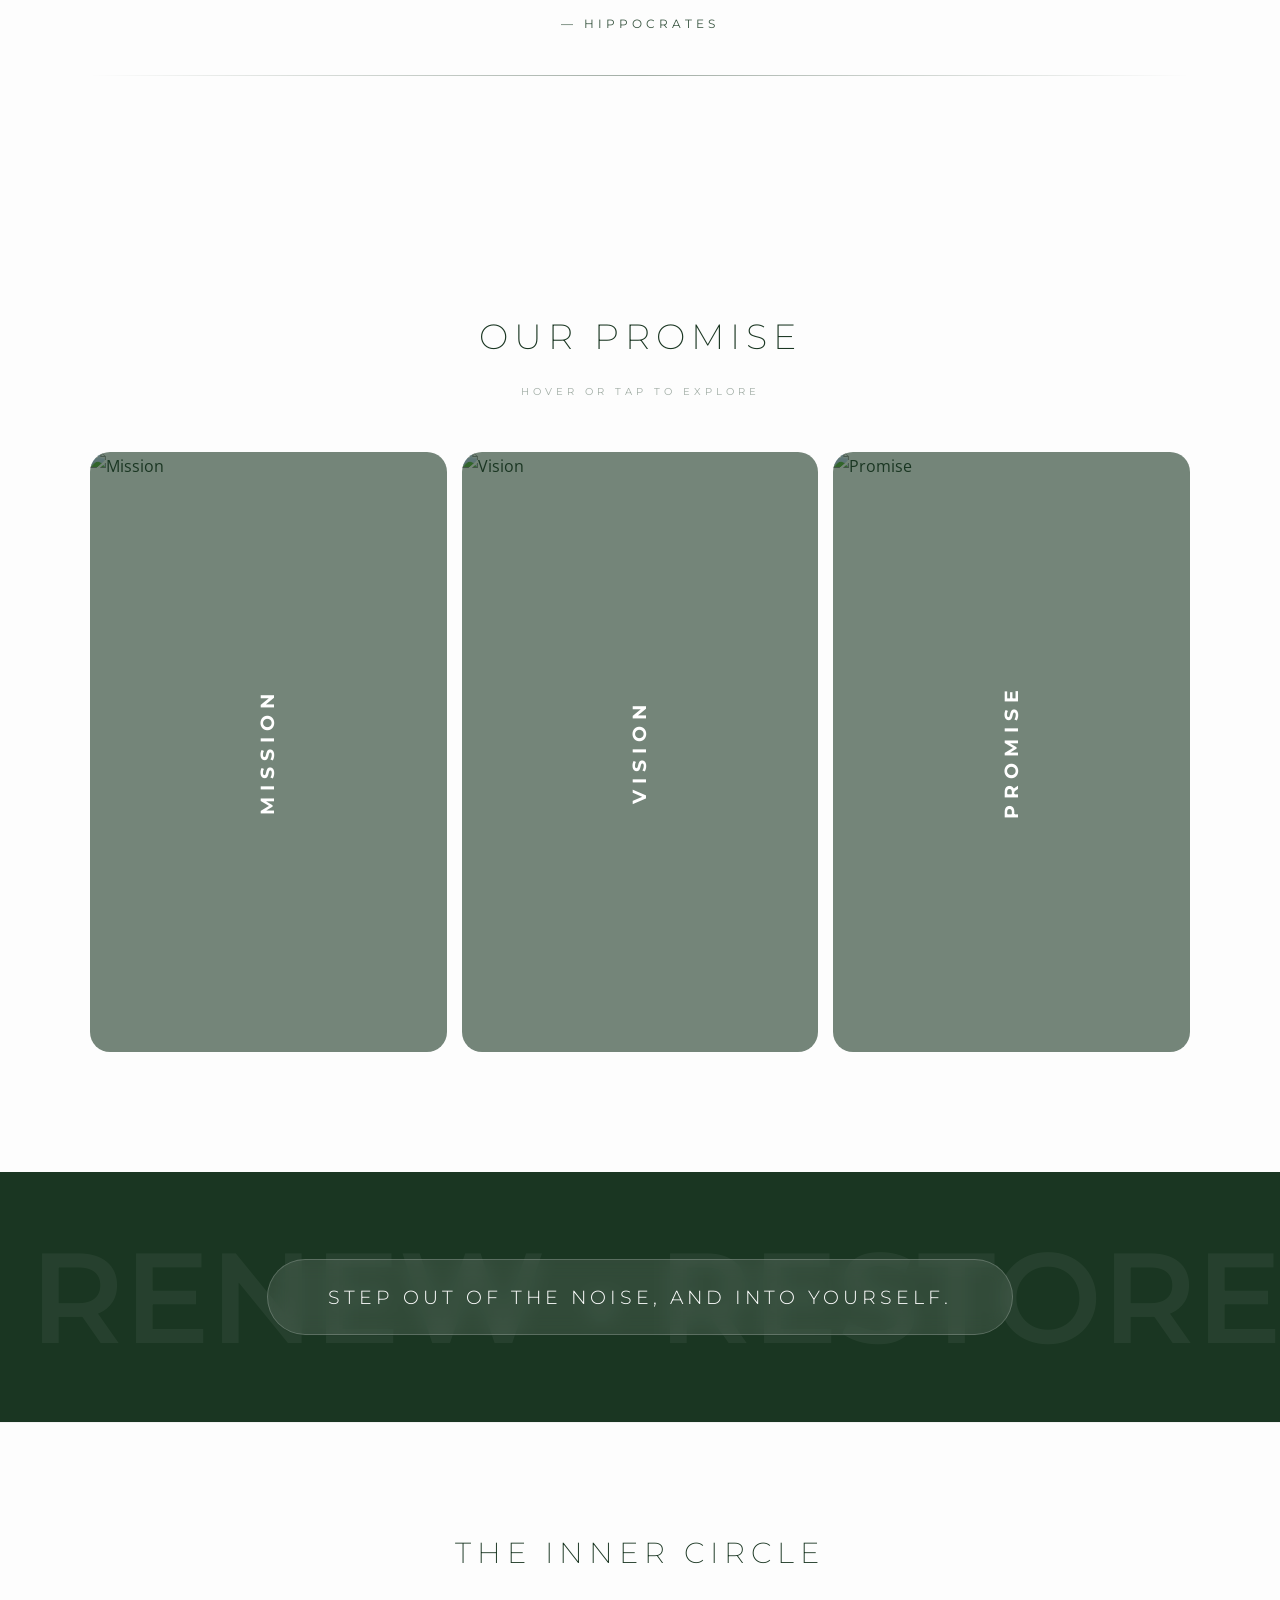
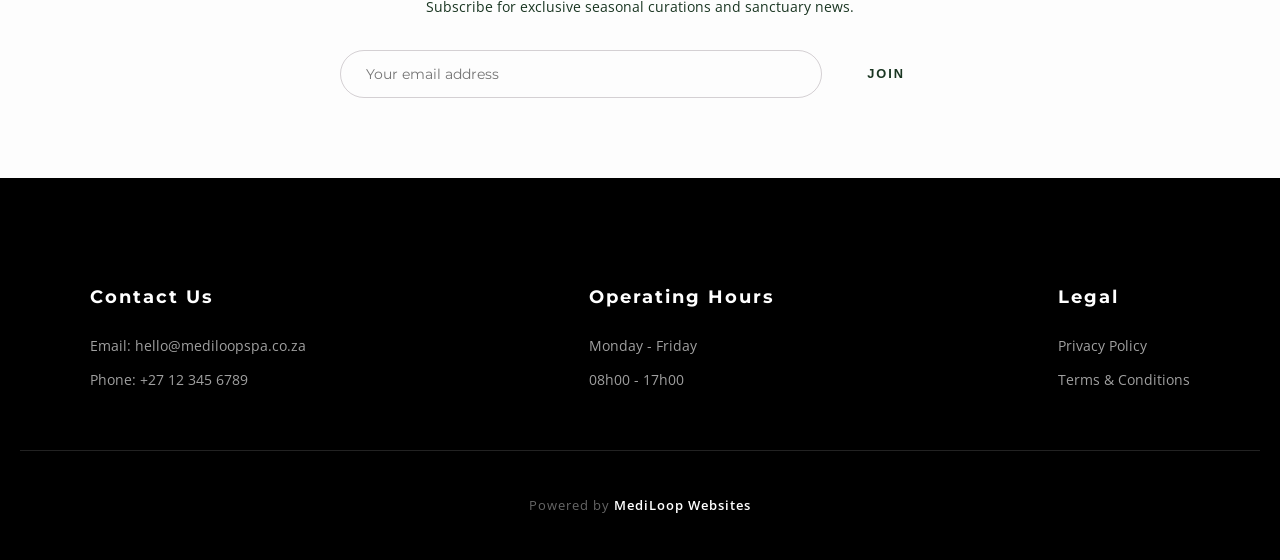
==== commit 5f8e12c1: "Update about.html" ====
--- a/about.html
+++ b/about.html
@@ -8,7 +8,6 @@
 </head>
 <body>
 
-            <!-- PERFECTED NAVIGATION BAR -->
     <nav>
         <a href="index.html">Home</a>
         <a href="about.html">About</a>
@@ -17,43 +16,35 @@
         <a href="press.html">Press</a>
     </nav>
 
-        <!-- NEW SPLIT EDITORIAL HERO -->
     <header class="hero subpage-hero-new">
         <div class="container hero-split">
-            <!-- Left Side: Typography -->
             <div class="hero-left">
                 <h1>OUR STORY</h1>
                 <hr class="hero-line">
                 <p>The philosophy of absolute peace.</p>
             </div>
-            <!-- Right Side: Glassmorphic CTA -->
             <div class="hero-right">
                 <a href="#" class="btn-glass">CONTACT US</a>
             </div>
         </div>
     </header>
 
-    <!-- THE PHILOSOPHY (STICKY TEXT + INFINITE SCROLL) -->
     <section class="philosophy-sticky-section">
         <div class="container philosophy-grid">
-            <!-- Left Side: Pinned Text -->
             <div class="philosophy-text-wrapper">
                 <div class="philosophy-text-sticky">
-                    <h2 class="editorial-heading" style="color: var(--forest-green); margin-bottom: 30px;">THE PHILOSOPHY</h2>
+                    <h2 class="editorial-heading" style="color: var(--brand-anchor); margin-bottom: 30px;">THE PHILOSOPHY</h2>
                     <p>We believe that wellness is a deeply personal journey. Founded on the principles of holistic healing, our sanctuary was designed to be an absolute refuge from the relentless noise of the outside world.</p>
                     <p>Our expert therapists use organic, locally-sourced botanicals to craft treatments that not only relax the physical body but entirely restore the mind. Every detail—from the pearl white walls to the curated acoustic environment—has been meticulously designed to bring you back to your true center.</p>
                 </div>
             </div>
-            
-            <!-- Right Side: Infinite Vertical Scroll Window -->
+
             <div class="philosophy-image-window">
                 <div class="philosophy-image-track">
-                    <!-- Original Set -->
                     <img src="https://vafzjdqepmuunwqhzunz.supabase.co/storage/v1/object/public/branding/Spa%20image%203.png" alt="Spa Detail" class="scroll-img">
                     <img src="https://vafzjdqepmuunwqhzunz.supabase.co/storage/v1/object/public/branding/Social%20Media.png" alt="Spa Detail" class="scroll-img">
                     <img src="https://vafzjdqepmuunwqhzunz.supabase.co/storage/v1/object/public/branding/Spa%20Image%201.png" alt="Spa Detail" class="scroll-img">
-                    
-                    <!-- Exact Duplicate Set to create the seamless infinite loop -->
+
                     <img src="https://vafzjdqepmuunwqhzunz.supabase.co/storage/v1/object/public/branding/Spa%20image%203.png" alt="Spa Detail" class="scroll-img">
                     <img src="https://vafzjdqepmuunwqhzunz.supabase.co/storage/v1/object/public/branding/Social%20Media.png" alt="Spa Detail" class="scroll-img">
                     <img src="https://vafzjdqepmuunwqhzunz.supabase.co/storage/v1/object/public/branding/Spa%20Image%201.png" alt="Spa Detail" class="scroll-img">
@@ -62,7 +53,6 @@
         </div>
     </section>
 
-    <!-- THE ELEGANT QUOTE BREAK (SLICK FADING LINES) -->
     <section class="quote-break-section">
         <div class="container text-center">
             <hr class="slick-fade-line">
@@ -72,17 +62,13 @@
         </div>
     </section>
 
-       <!-- THE ARTISANS OF CALM (EXPANDING ACCORDION) -->
     <section class="accordion-section">
         <div class="container">
-            <!-- Adjusted margin-bottom to 15px to keep the hint close to the heading -->
-            <h2 class="editorial-heading text-center" style="color: var(--forest-green); margin-bottom: 15px;">OUR PROMISE</h2>
-            
-            <!-- The new delicate hint -->
+            <h2 class="editorial-heading text-center" style="color: var(--brand-anchor); margin-bottom: 15px;">OUR PROMISE</h2>
+
             <p class="accordion-hint text-center">Hover or tap to explore</p>
-            
+
             <div class="accordion-container">
-                <!-- Accordion 1 -->
                 <div class="accordion-item">
                     <img src="https://vafzjdqepmuunwqhzunz.supabase.co/storage/v1/object/public/branding/SocialMedia3.png" alt="Mission">
                     <div class="accordion-overlay">
@@ -93,7 +79,6 @@
                         </div>
                     </div>
                 </div>
-                <!-- Accordion 2 -->
                 <div class="accordion-item">
                     <img src="https://vafzjdqepmuunwqhzunz.supabase.co/storage/v1/object/public/branding/Social%20Media%204.png" alt="Vision">
                     <div class="accordion-overlay">
@@ -104,7 +89,6 @@
                         </div>
                     </div>
                 </div>
-                <!-- Accordion 3 -->
                 <div class="accordion-item">
                     <img src="https://vafzjdqepmuunwqhzunz.supabase.co/storage/v1/object/public/branding/Social%20Media%202.png" alt="Promise">
                     <div class="accordion-overlay">
@@ -119,7 +103,6 @@
         </div>
     </section>
 
-    <!-- THE MANIFESTO MARQUEE (SLIM & PILL SHAPED) -->
     <section class="manifesto-marquee">
         <div class="marquee-bg">
             <span>RESTORE • RECONNECT • RENEW • RESTORE • RECONNECT • RENEW •</span>
@@ -129,7 +112,18 @@
         </div>
     </section>
 
-    <!-- STRICT DARK FOOTER -->
+    <section class="newsletter-section" style="background-color: var(--brand-canvas); padding: 80px 20px; border-top: 1px solid rgba(46, 26, 41, 0.05);">
+        <div class="container text-center" style="max-width: 600px;">
+            <h2 class="editorial-heading" style="color: var(--brand-anchor); margin-bottom: 15px; font-size: 1.8rem;">THE INNER CIRCLE</h2>
+            <p style="color: var(--text-main); margin-bottom: 30px; font-size: 0.9rem;">Subscribe for exclusive seasonal curations and sanctuary news.</p>
+            <div style="display: flex; gap: 10px; justify-content: center; flex-wrap: wrap;">
+                <input type="email" id="subscriber-email" placeholder="Your email address" style="flex: 1; min-width: 250px; padding: 15px 25px; border-radius: 30px; border: 1px solid rgba(46, 26, 41, 0.2); outline: none; font-family: 'Montserrat', sans-serif; font-size: 0.85rem; background: transparent; color: var(--text-main);">
+                <button onclick="submitEmail()" style="background: var(--brand-anchor); color: var(--brand-canvas); border: none; padding: 15px 35px; border-radius: 30px; cursor: pointer; text-transform: uppercase; letter-spacing: 2px; font-size: 0.8rem; font-weight: bold; transition: transform 0.3s;">Join</button>
+            </div>
+            <p id="subscription-msg" style="font-size: 0.8rem; margin-top: 15px; display: none;"></p>
+        </div>
+    </section>
+
     <footer class="footer-dark">
         <div class="footer-grid">
             <div class="footer-col">
@@ -153,5 +147,67 @@
         </div>
     </footer>
 
+    <div id="cookie-banner" style="position: fixed; bottom: 0; left: 0; width: 100%; background: var(--brand-anchor); color: var(--brand-canvas); padding: 15px 20px; text-align: center; z-index: 9999; font-family: 'Open Sans', sans-serif; font-size: 0.85rem; box-sizing: border-box; display: flex; justify-content: center; align-items: center; gap: 15px; flex-wrap: wrap;">
+        <span>We use cookies to ensure you get the best experience on our website.</span>
+        <button onclick="acceptCookies()" style="padding: 8px 25px; background: var(--brand-canvas); color: var(--brand-anchor); border: none; border-radius: 20px; cursor: pointer; font-weight: 600; font-family: 'Montserrat', sans-serif; text-transform: uppercase; letter-spacing: 1px; font-size: 0.7rem; transition: transform 0.3s;">Got it</button>
+    </div>
+
+    <script>
+        // Cookie Banner Logic
+        function acceptCookies() {
+            document.getElementById('cookie-banner').style.display = 'none';
+            localStorage.setItem('cookiesAccepted', 'true');
+        }
+        window.onload = function() {
+            if (localStorage.getItem('cookiesAccepted') === 'true') {
+                const banner = document.getElementById('cookie-banner');
+                if (banner) banner.style.display = 'none';
+            }
+        };
+
+        // Newsletter Logic
+        async function submitEmail() {
+            const emailInput = document.getElementById('subscriber-email');
+            const msgBox = document.getElementById('subscription-msg');
+            const email = emailInput.value.trim();
+
+            if (!email || !email.includes('@')) {
+                msgBox.style.display = 'block';
+                msgBox.style.color = '#ff6b6b';
+                msgBox.innerText = "Please enter a valid email address.";
+                return;
+            }
+
+            // REMINDER: Replace these with your actual Supabase Keys and set up Vercel Environment Variables!
+            const supabaseUrl = 'https://vafzjdqepmuunwqhzunz.supabase.co';
+            const supabaseKey = 'eyJhbGciOiJIUzI1NiIsInR5cCI6IkpXVCJ9.eyJpc3MiOiJzdXBhYmFzZSIsInJlZiI6InZhZnpqZHFlcG11dW53cWh6dW56Iiwicm9sZSI6ImFub24iLCJpYXQiOjE3NzY4MTQyMjMsImV4cCI6MjA5MjM5MDIyM30.GlZa2vxvM6gFQ0iQes2ZV6twO3ASxLayuoZJsEyZNSQ';
+
+            try {
+                const response = await fetch(`${supabaseUrl}/rest/v1/mailing_list`, {
+                    method: 'POST',
+                    headers: {
+                        'apikey': supabaseKey,
+                        'Authorization': `Bearer ${supabaseKey}`,
+                        'Content-Type': 'application/json',
+                        'Prefer': 'return=minimal'
+                    },
+                    body: JSON.stringify({ email_address: email })
+                });
+
+                if (response.ok) {
+                    msgBox.style.display = 'block';
+                    msgBox.style.color = 'var(--brand-accent)'; 
+                    msgBox.innerText = "Welcome to the Inner Circle.";
+                    emailInput.value = ''; 
+                } else {
+                    throw new Error("Already subscribed or network error.");
+                }
+            } catch (error) {
+                msgBox.style.display = 'block';
+                msgBox.style.color = 'var(--brand-medium)'; 
+                msgBox.innerText = "You are already on our list, or an error occurred.";
+            }
+        }
+    </script>
 </body>
 </html>
--- a/globals.css
+++ b/globals.css
@@ -2,7 +2,7 @@
    MASTER SPA TEMPLATE STYLES
    ========================================= */
 
-@import url('https://fonts.googleapis.com/css2?family=Montserrat:wght@200;300;400;600&family=Open+Sans:wght@300;400;600&display=swap');
+@import url('https://fonts.googleapis.com/css2?family=Great+Vibes&family=Playfair+Display:ital,wght@0,400;0,600;1,400&family=Montserrat:wght@200;300;400;600&family=Open+Sans:wght@300;400;600&display=swap');
 
 :root {
     --bg-pearl: #FDFDFD;
@@ -23,11 +23,10 @@
     font-family: 'Open Sans', sans-serif;
     background-color: var(--bg-pearl);
     color: var(--forest-green);
-    padding-top: 60px; 
     line-height: 1.8;
 }
 
-h1, h2, h3, h4, .btn, .metric-number {
+h1, h2, h3, h4, .btn, .btn-glass-hero, .metric-number {
     font-family: 'Montserrat', sans-serif;
     letter-spacing: 2px;
 }
@@ -41,14 +40,12 @@
     text-align: center;
 }
 
-/* --- PERFECTED NAVIGATION BAR --- */
+/* --- PERFECTED TRANSPARENT NAVIGATION BAR --- */
 nav {
-    position: fixed;
+    position: absolute; /* Keeps it purely at the top of the page without following down */
     top: 0; left: 0; width: 100%;
-    background-color: rgba(0, 0, 0, 0.98); 
-    backdrop-filter: blur(5px);
-    border-bottom: 1px solid rgba(255, 255, 255, 0.1); 
-    padding: 20px 0;
+    background-color: transparent; /* Completely clear */
+    padding: 30px 0;
     z-index: 1000;
     display: flex;
     justify-content: center;
@@ -65,6 +62,7 @@
     white-space: nowrap; 
     font-family: 'Montserrat', sans-serif;
     letter-spacing: 2px;
+    text-shadow: 0 2px 10px rgba(0, 0, 0, 0.5); /* Ensures text is visible over the image */
 }
 nav a:hover {
     color: var(--forest-green);
@@ -80,7 +78,6 @@
     justify-content: center;
     text-align: center;
     position: relative;
-    margin-top: -60px; 
 }
 .hero::before {
     content: '';
@@ -91,20 +88,75 @@
 .hero-content {
     position: relative;
     z-index: 1;
-}
-.hero h1 {
-    font-size: 3rem;
-    font-weight: 200; 
-    margin-bottom: 10px;
+    display: flex;
+    flex-direction: column;
+    align-items: center;
+}
+.hero-pre-title {
+    font-family: 'Montserrat', sans-serif;
+    font-weight: 300;
+    font-size: 0.9rem;
+    letter-spacing: 8px;
+    text-transform: uppercase;
+    color: #FFFFFF;
+    margin-bottom: 20px;
+}
+.hero-main-title {
+    margin: 0 0 20px 0;
+    line-height: 0.8; /* Pulls the words closer together */
+    text-align: center;
+}
+.serif-title {
+    font-family: 'Playfair Display', serif;
+    font-size: 3.5rem;
+    font-weight: 400;
+    color: #FFFFFF;
     letter-spacing: 4px;
+}
+.script-title {
+    font-family: 'Great Vibes', cursive;
+    font-size: 7.5rem; /* Massive flowing script */
+    font-weight: 400;
     color: #FFFFFF;
+    display: block;
+    margin-top: -25px; /* Overlaps it over the serif text */
+    margin-left: 60px; /* Pushes it slightly right for asymmetry */
+    text-shadow: 0 0 20px rgba(255, 255, 255, 0.4); /* Adds the subtle glow from the photo */
 }
 .hero-quote {
-    font-size: 1.1rem;
-    font-style: italic;
+    font-size: 1rem;
+    font-weight: 300;
     margin-bottom: 40px;
+    color: rgba(255, 255, 255, 0.9);
+    letter-spacing: 1px;
+}
+
+/* --- THE NEW GLASSMORPHIC HERO BUTTON --- */
+.btn-glass-hero {
+    display: inline-block;
+    padding: 15px 50px;
+    background: rgba(255, 255, 255, 0.1); 
+    backdrop-filter: blur(8px);
+    -webkit-backdrop-filter: blur(8px);
+    border: 2px solid var(--forest-green); /* Thick green border */
     color: #FFFFFF;
-}
+    text-decoration: none;
+    border-radius: 40px;
+    text-transform: uppercase;
+    font-size: 0.9rem;
+    font-weight: 600;
+    letter-spacing: 2px;
+    transition: all 0.3s ease;
+    text-shadow: 0 2px 10px rgba(0,0,0,0.4); 
+}
+.btn-glass-hero:hover {
+    background: var(--forest-green);
+    color: var(--bg-pearl);
+    transform: translateY(-3px);
+    box-shadow: 0 10px 20px rgba(26, 54, 34, 0.3);
+}
+
+/* Regular button style kept for other elements if needed */
 .btn {
     display: inline-block;
     padding: 15px 70px; 
@@ -1166,7 +1218,8 @@
     font-size: 0.7rem;
     letter-spacing: 4px;
     text-transform: uppercase;
-    color: rgba(255, 255, 255, 0.6);
+    color: #FFFFFF; /* Pure bright white */
+    font-weight: 600;
     margin-bottom: 15px;
 }
 .article-title {
@@ -1177,11 +1230,12 @@
     line-height: 1.3;
 }
 .article-snippet {
-    color: rgba(255, 255, 255, 0.8);
+    color: #FFFFFF; /* Pure bright white */
     font-size: 0.95rem;
     line-height: 1.8;
     margin-bottom: 30px;
     font-weight: 300;
+    opacity: 0.95;
 }
 .read-more {
     font-family: 'Montserrat', sans-serif;
@@ -1225,7 +1279,6 @@
     display: flex;
     align-items: center;
     border-bottom: 1px solid rgba(255, 255, 255, 0.05);
-    margin-top: -60px; 
     padding-top: 60px;
 }
 .hero-split {
@@ -1246,6 +1299,7 @@
     margin: 0 0 15px 0;
     letter-spacing: 6px;
     text-transform: uppercase;
+    text-shadow: 0 4px 15px rgba(0, 0, 0, 0.5); /* Adds contrast against images */
 }
 .hero-line {
     border: 0;
@@ -1257,10 +1311,11 @@
 .hero-left p {
     font-family: Georgia, serif;
     font-style: italic;
-    color: rgba(255, 255, 255, 0.8);
+    color: #FFFFFF; /* Changed to pure white */
     font-size: 1.2rem;
     margin: 0;
     letter-spacing: 1px;
+    text-shadow: 0 4px 15px rgba(0, 0, 0, 0.5);
 }
 .btn-glass {
     display: inline-block;
@@ -1301,11 +1356,13 @@
     nav::-webkit-scrollbar { display: none; }
     nav a { margin: 0 10px; font-size: 0.7rem; }
 
-    /* Welcome & Hero */
-    .hero h1 { font-size: 2.2rem; }
+         /* Welcome & Hero */
+    .hero-pre-title { font-size: 0.75rem; letter-spacing: 5px; }
+    .serif-title { font-size: 2.5rem; letter-spacing: 2px; }
+    .script-title { font-size: 5rem; margin-top: -15px; margin-left: 30px; }
     .welcome-section { padding: 0 20px; margin: 80px auto; }
     .welcome-text h2 { font-size: 1.8rem; letter-spacing: 4px; }
-    
+
     /* Metrics */
     .metrics-glass-box { padding: 40px 20px; }
     .metric-circle { width: 280px; height: 280px; }
@@ -1347,19 +1404,31 @@
     .curation-img { width: 100%; height: 350px; }
     .curation-card { width: 90%; margin-left: 0; margin-top: -50px; padding: 30px; text-align: center; }
     .curation-block.reverse .curation-card { margin-right: 0; }
-    
+
     .passport-timeline::after { left: 20px; } 
 
-/* Moves thread to the left */
+    /* Moves thread to the left */
     .timeline-item { width: 100%; padding-left: 60px; padding-right: 0; margin-bottom: 40px; }
     .timeline-item.left, .timeline-item.right { left: 0; text-align: left; }
     .timeline-item::after, .timeline-item.right::after { left: 12px; }
 
     /* Press Page Mobile Fixes */
-    .glass-article, .glass-article.reverse { flex-direction: column; margin-bottom: 40px; }
+    .glass-article, .glass-article.reverse { 
+        flex-direction: column; 
+        margin-bottom: 40px; 
+        width: 100%; 
+        box-sizing: border-box; /* Stops the box from bleeding outward */
+    }
     .article-image-box { width: 100%; height: 250px; }
     .article-image-box img { min-height: 250px; }
-    .article-content { width: 100%; padding: 30px 20px; text-align: center; }
+    .article-content { 
+        width: 100%; 
+        padding: 30px 15px; /* Slightly tighter padding for phones */
+        text-align: center; 
+        box-sizing: border-box; 
+        overflow-wrap: break-word; /* Forces long words to wrap securely */
+    }
+    .article-title { font-size: 1.5rem; } /* Slightly smaller to fit phone screens perfectly */
     .read-more { justify-content: center; }
     .final-quote-text { font-size: 1.6rem; }
 
